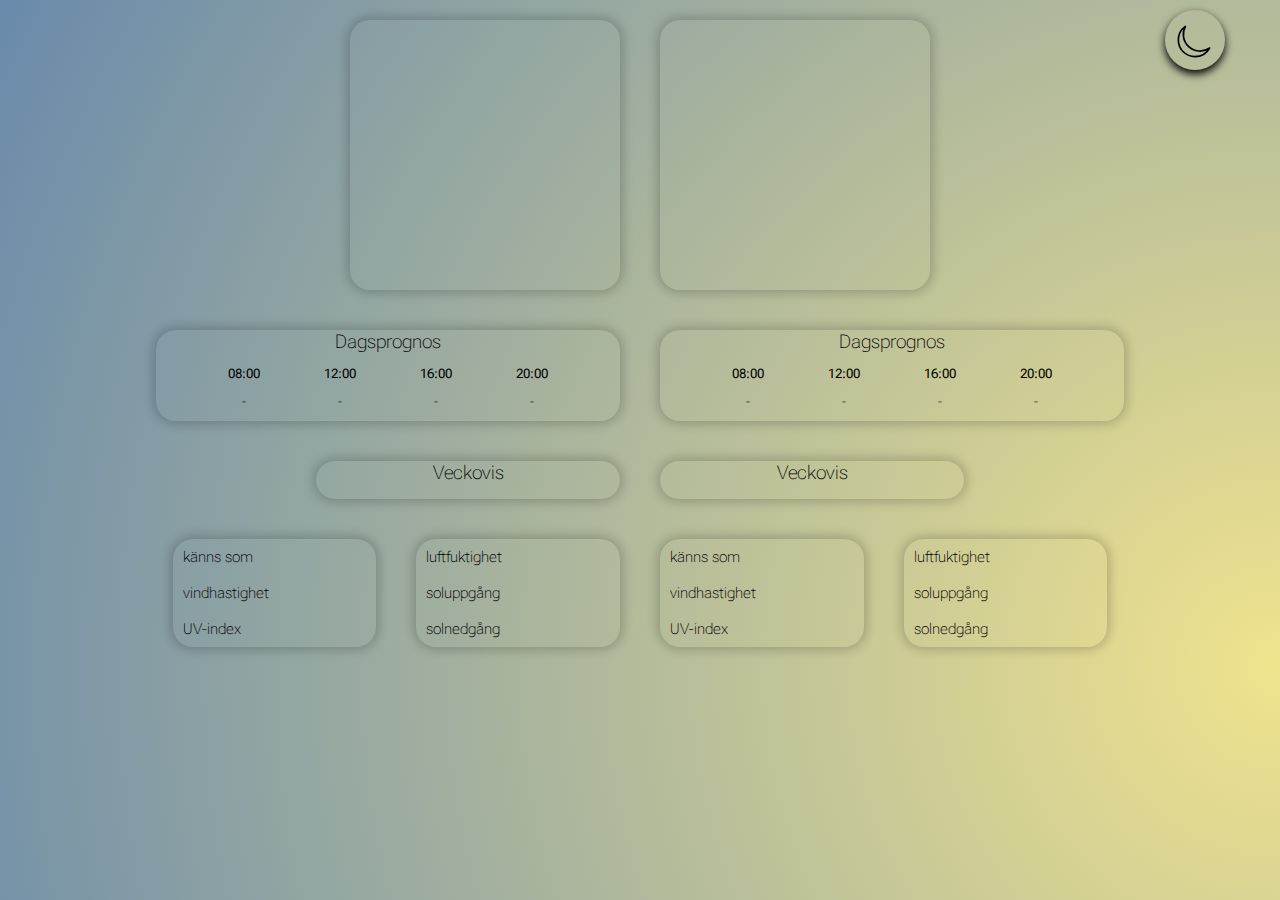
==== index.html @ d82d2165 "mergat main och löst en massa konflikter. Löst rutorna för "veckovis" och fixat lite justeringar" ====
<!DOCTYPE html>
<html lang="en">
  <head>
    <meta charset="UTF-8" />
    <meta name="viewport" content="width=device-width, initial-scale=1.0" />
    <title>Document</title>
    <link rel="preconnect" href="https://fonts.googleapis.com" />
    <link rel="preconnect" href="https://fonts.gstatic.com" crossorigin />
    <link
      href="https://fonts.googleapis.com/css2?family=Roboto+Flex:opsz,wght@8..144,100..1000&family=Roboto:ital,wght@0,100;0,300;0,400;0,500;0,700;0,900;1,100;1,300;1,400;1,500;1,700;1,900&display=swap"
      rel="stylesheet"
    />
    <link rel="stylesheet" href="style.css" />
  </head>
  <script src="api-features.js"></script>
  <body>
      <!-- <header>
        <h1 class="header-text">Väderappen</h1>
      </header> -->
         
      <div class="page-container">
        <div class="top-wrapper">
          <div class="top-container">
            <section class="weather-top-left">
              <select
                id="city1"
                class="city-dropdown"
                onchange="handleCityChange(1)"
              >
                <option value="Haparanda" selected>Haparanda</option>
                <option value="Miami">Miami</option>
                <option value="Norrköping">Norrköping</option>
                <option value="Yakutsk">Yakutsk</option>
              </select>
              <h1 id="temp-now1" class="temperature-1"></h1>
              <h2 id="description1" class="weather-description-1"></h2>
            </section>

            <section class="weather-top-left">
              <select
                id="city2"
                class="city-dropdown"
                onchange="handleCityChange(2)"
              >
                <option value="Norrköping" selected>Norrköping</option>
                <option value="Miami">Miami</option>
                <option value="Haparanda">Haparanda</option>
                <option value="Yakutsk">Yakutsk</option>
              </select>
              <h1 id="temp-now2" class="temperature-2"></h1>
              <h2 id="description2" class="weather-description-2"></h2>
            </section>
          </div>
          <button id="theme-switch" class="button-style">
            <img
              src="imgs/sun-icon.svg"
              alt="sun-icon"
              id="sunIcon"
              class="icon"
            />
            <img
              src="imgs/moon-icon.svg"
              alt="moon-icon"
              id="moonIcon"
              class="icon"
            />
          </button>
        </div>

        <div class="center-top-container">
          <section id="city1-temperatures" class="daily-Forecast1">
            <h2 class="weather-1">Dagsprognos</h2>
            <div class="api-container-1">
                
            <div class="weather-column">
            <strong><p>08:00</p></strong>
            <p id="temp1-08">-</p></div>

            <div class="weather-column"> 
              <strong><p>12:00</p></strong> 
            <p id="temp1-12">-</p></div>

            <div class="weather-column">
              <strong><p>16:00</p></strong>
            <p id="temp1-16">-</p></div>

            <div class="weather-column">
              <strong><p>20:00</p></strong>
            <p id="temp1-20">-</p></div>
            </div>
          </section>

          <section id="city2-temperatures" class="daily-Forecast2">
            <h2 class="weather-2">Dagsprognos</h2>
            <div class="api-container-2">
                <div class="weather-column">
                    <strong><p>08:00</p></strong>
                    <p id="temp2-08">-</p></div>
        
                    <div class="weather-column">
                     <strong><p>12:00</p></strong>
                    <p id="temp2-12">-</p></div>
        
                    <div class="weather-column">
                     <strong> <p>16:00</p></strong>
                    <p id="temp2-16">-</p></div>
        
                    <div class="weather-column">
                      <strong><p>20:00</p></strong>
                    <p id="temp2-20">-</p></div>
                    </div>
            </div>
          </section>
        </div>

        <div class="center-bottom-container">
          <section class="week-1-content">
            <h2 class="week-temp-1">Veckovis</h2>
          
            
            <div class="city1-day1-temp">
            <strong><p  id="day1-day-city1"></p></strong>
            <p id="day1-max-city1"></p>
            <p id="day1-min-city1"></p>
          </div>

          <div class="city1-day2-temp">
            <strong><p id="day2-day-city1"></p></strong>
            <p id="day2-max-city1"></p>
            <p id="day2-min-city1"></p>
          </div>

          <div class="city1-day3-temp">
            <strong><p id="day3-day-city1"></p></strong>
            <p id="day3-max-city1"></p>
            <p id="day3-min-city1"></p>
          </div>

          <div class="city1-day4-temp">
           <strong> <p id="day4-day-city1"></p></strong>
            <p id="day4-max-city1"></p>
            <p id="day4-min-city1"></p>
          </div>

          <div class="city1-day5-temp">
            <strong><p id="day5-day-city1"></p></strong>
            <p id="day5-max-city1"></p>
            <p id="day5-min-city1"></p>
          </div>

          <div class="city1-day6-temp">
            <strong><p id="day6-day-city1"></p></strong>
            <p id="day6-max-city1"></p>
            <p id="day6-min-city1"></p>
          </div>

          <div class="city1-day7-temp">
            <strong><p id="day7-day-city1"></p></strong>
            <p id="day7-max-city1"></p>
            <p id="day7-min-city1"></p>
          </div>
        
          </section>

          <section class="week-2-content">
            <h2 class="week-temp-2">Veckovis</h2>
           
            <div class="city2-day1-temp">
           <strong><p id="day1-day-city2"></p></strong>
            <p id="day1-max-city2"></p>
            <p id="day1-min-city2"></p>
            </div>
          
          <div class="city2-day2-temp">
           <strong><p id="day2-day-city2"></p></strong>
            <p id="day2-max-city2"></p>
            <p id="day2-min-city2"></p>
          </div>

          <div class="city2-day3-temp">
           <strong><p id="day3-day-city2"></p></strong>
            <p id="day3-max-city2"></p>
            <p id="day3-min-city2"></p>
          </div>
          
          <div class="city2-day4-temp">
           <strong><p id="day4-day-city2"></p></strong>
            <p id="day4-max-city2"></p>
            <p id="day4-min-city2"></p>
          </div>

          <div class="city2-day5-temp">
           <strong><p id="day5-day-city2"></p></strong>
            <p id="day5-max-city2"></p>
            <p id="day5-min-city2"></p>
          </div>

          <div class="city2-day6-temp">
            <strong><p id="day6-day-city2"></p></strong>
            <p id="day6-max-city2"></p>
            <p id="day6-min-city2"></p>
          </div>

          <div class="city2-day7-temp">
           <strong><p id="day7-day-city2"></p></strong>
            <p id="day7-max-city2"></p>
            <p id="day7-min-city2"></p>
          </div>
          </section>
        </div>
        <div class="bottom-container">
          <div class="bottom-container-1">
            <section class="bottom-1-left">
              <h2 id="feels-like1" class="feels-like-1">känns som</h2>
              <h2 id="wind-speed1" class="windyness-1">vindhastighet</h2>
              <h2 id="uv-index1" class="uv-1">UV-index</h2>
            </section>

            <section class="bottom-1-right">
              <h2 id="humidity1" class="humidity-1">luftfuktighet</h2>
              <h2 id="sunrise1" class="sunrise-1">soluppgång</h2>
              <h2 id="sunset1" class="sunset-1">solnedgång</h2>
            </section>
          </div>

          <div class="bottom-container-2">
            <section class="bottom-2-left">
              <h2 id="feels-like2" class="feels-like-2">känns som</h2>
              <h2 id="wind-speed2" class="windyness-2">vindhastighet</h2>
              <h2 id="uv-index2" class="uv-2">UV-index</h2>
            </section>

            <section class="bottom-2-right">
              <h2 id="humidity2" class="humidity-2">luftfuktighet</h2>
              <h2 id="sunrise2" class="sunrise-2">soluppgång</h2>
              <h2 id="sunset2" class="sunset-2">solnedgång</h2>
            </section>
          </div>
        </div>
      </div>

      <!--     <footer>
        <h3>FÖLJ OSS PÅ SOCIALA MEDIER!</h3>
    </footer>
     -->
    <script src="themeToggle.js"></script>
  </body>
</html>
---- style.css ----
body {
    margin: 0;
    padding: 0;
    font-family: 'Roboto Flex', Arial, Helvetica, sans-serif;
    font-weight: 100;  
    box-sizing: border-box;
    text-align: center;
}

.top-container, .center-top-container, .center-bottom-container, .bottom-container {
    display: flex;
    flex-direction: row;
    justify-content: center;
}

.weather-top-left, .weather-top-right {
    overflow: hidden;
    height: 30vh;
    display: flex;
    flex-direction: column;
    align-items: center;
    justify-content: space-around;
    padding: 0;
    width: 30vh;
    line-height: 0px;
    box-sizing: border-box;
    cursor: pointer;
}

.temperature-1, .temperature-2 {
    font-size: 6vw;
    font-weight: 400;
    padding-left: 10px;
    padding-bottom: 30px;
}

.city-1, .city-2 {
    font-size: 3.5vw;
    padding-top: 30px;
}


.top-wrapper {
    display: flex;
    flex-direction: column;
    justify-content: center;
    align-items: center;
}

.button-style
{
    background: none;
    border: none;
    cursor: pointer;
    padding: 5px;
    position: absolute;
    right: 50px;
    top: 5px;
    
}

.button-style > img{
    width: 60px;
    height: 60px;   
}
    
.api-container-1, .api-container-2{
    display: flex;
    flex-direction: row;
    justify-content: space-around;
    
}

.center-top-container > section
{
    height: auto;
    width: 30vw;
    justify-content: space-around;
    font-size: 1vw;
    flex-direction: column;
}

.center-bottom-container > section {
    
    
  font-size: 1vw;
  flex-direction: row;
  
}
.center-bottom-container
{
  /* max-width: fit-content; */
  display: flex;
  flex-direction: row;
  justify-content: center;
 
  
}


.week-temp-1 
{
 align-self: self-start;
 
}
.city1-day1-temp,
.city1-day2-temp,
.city1-day3-temp,
.city1-day4-temp,
.city1-day5-temp,
.city1-day6-temp,
.city1-day7-temp
{
    
    flex-direction: column;
    margin-top: 25px;
    margin-right: 12px;
    padding: 0;
    padding-right: 20px;
}




.city2-day1-temp,
.city2-day2-temp,
.city2-day3-temp,
.city2-day4-temp,
.city2-day5-temp,
.city2-day6-temp,
.city2-day7-temp
{
    
    flex-direction: column;
    margin-top: 25px;
    margin-right: 12px;
    padding: 0;
    padding-right: 20px;
}





 
.bottom-container-1,
.bottom-container-2 {
    display: flex;
    flex-direction: row;
}

.bottom-container-1 > section,
.bottom-container-2 > section {
    text-align: start;
    font-size: 0.8vw;
    width: 12vw;
    height: 12vh;
    justify-content: space-around;
    padding-left: 10px;

}

body.light-theme {
    background: radial-gradient(circle, #f0e38e, #698aab);
    background-size: 200% 200%;
    animation: moveGradient 10s infinite alternate;
    animation-iteration-count: infinite;
    transition: 2s;
    color: black;
}


body.dark-theme {
    background: radial-gradient(circle, #434647, #04001f);
    background-size: 200% 200%;
    animation: moveGradient 25s infinite alternate;
    animation-iteration-count: infinite;
    transition: 2s;
    color: rgba(255, 255, 255, 0.9);
}

    

/* 
body.dark-theme {
    background: radial-gradient(circle, #0c1114, #031629);
    background-size: 200% 200%;
    animation: moveGradient 10s infinite alternate;
    animation-iteration-count: infinite;
    transition: 2s;
}
 */
@keyframes moveGradient {
    0% {
        background-position: 0% 50%;
    }
    50% {
        background-position: 100% 50%;
    }
    100% {
        background-position: 0% 50%;
    }
}



header {
    position: relative;
    text-align: center;
    background-color: rgba(255, 255, 255, 0.2);
    overflow: hidden;
    height: 7vh;
    display: flex;
    justify-content: center;
    align-items: center;
    padding: 10px;
    }

.header-text {
    font-size: 7vh;
    font-weight: 400;
    color: #000;
    line-height: 100%;
    mix-blend-mode: overlay;
    z-index: 2;
}


 /* testar lite ny header
 header {
    background-color: white;
    text-align: center;
    overflow: hidden;
    height: 9vh;
    display: flex;
    justify-content: center;
    align-items: center;
}

.header-text {
    font-size: 7vh;
    font-weight: 400;
    
}
*/


section {
    border: none;
    display: flex;
    justify-content: center;
    border-radius: 20px;
    margin: 20px;
    padding: 0 40px; 
    flex-direction: column;
    -webkit-box-shadow:0px 0px 11px 3px rgba(0, 0, 0, 0.2);
    -moz-box-shadow: 0px 0px 11px 3px rgba(0, 0, 0, 0.2);
    box-shadow: 0px 0px 11px 3px rgba(0, 0, 0, 0.2);
    width: 100%;
}
/* 
footer {
    margin-top: auto;
    text-align: center;
    padding: 10px;
    background-color: rgba(255, 255, 255, 0.2);
    height: 3vh;
    justify-content: center;
    align-items: center;
} */
h1, h2 {
    font-weight: 100;
    margin: 0px;
}



.icon
{
    width: 75px;
    height:75px;
    border-radius: 300px;
    transition: 0.3s;
}

.icon:hover
{
    transform: scale(1.15); 
}

#sunIcon
{
    box-shadow: 0 4px 8px rgba(255, 255, 255, 0.6);
}

#moonIcon
{
    box-shadow: 0 4px 8px;

}

 .city-1, .city-2 
 {
    font-size: 4vw;
    font-weight: bold;
    color: #333;
}


.weather-top-left {
    align-items: flex-start;
    text-align: left;
}

.weather-top-right {
    align-items: flex-end; 
    text-align: right;
}

.light-theme .city-dropdown
{
    font-size: 1.6rem; 
    width: 100%;
    border: none;
    background: transparent;
    color: #333;
    cursor: pointer;
    outline: none;
    appearance: none;
    -moz-appearance: none;
    -webkit-appearance: none;
    text-align-last: center;
    padding: 10px 0;

}

.dark-theme .city-dropdown
{
    font-size: 1.6rem; 
    width: 100%;
    border: none;
    background: transparent;
    color: #ffffff;
    cursor: pointer;
    outline: none;
    appearance: none;
    -moz-appearance: none;
    -webkit-appearance: none;
    text-align-last: center;
    padding: 10px 0;

}

.daily-Forecast1{
flex-direction: row;
}
.daily-Forecast2{
    flex-direction: row;
}
.week-temp-1
{
  position: absolute;
  

}
.week-temp-2
{
  position: absolute;
  
}


.week-1-content
{
    max-width: fit-content;
}
.week-2-content
{
 max-width: fit-content;
}
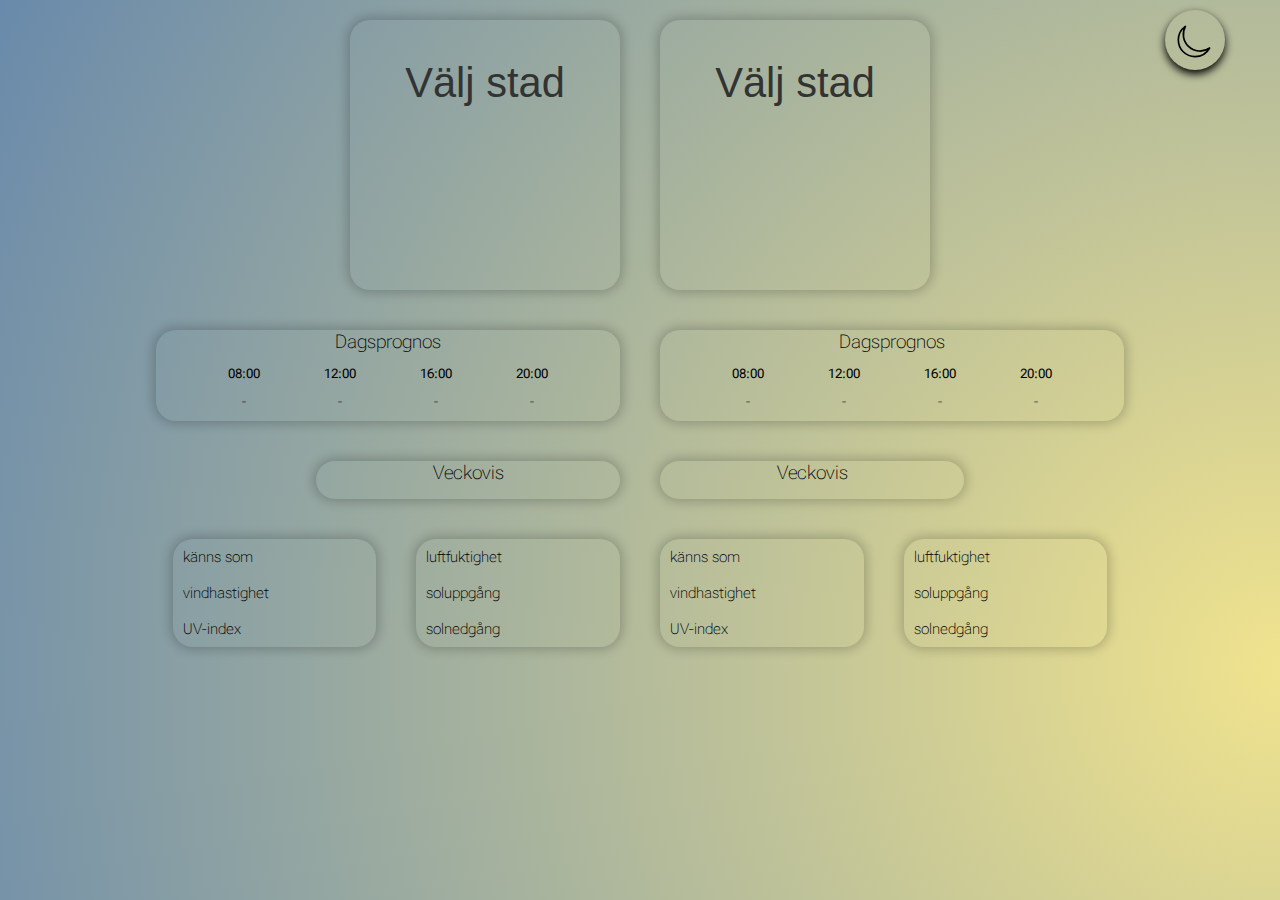
==== commit f90866d7: "justerat local-storage för dropdown-meny" ====
--- a/index.html
+++ b/index.html
@@ -26,8 +26,8 @@
                 id="city1"
                 class="city-dropdown"
                 onchange="handleCityChange(1)"
-              >
-                <option value="Haparanda" selected>Haparanda</option>
+              > 
+                <option value="Haparanda" >Haparanda</option>
                 <option value="Miami">Miami</option>
                 <option value="Norrköping">Norrköping</option>
                 <option value="Yakutsk">Yakutsk</option>
@@ -42,7 +42,7 @@
                 class="city-dropdown"
                 onchange="handleCityChange(2)"
               >
-                <option value="Norrköping" selected>Norrköping</option>
+                <option value="Norrköping" >Norrköping</option>
                 <option value="Miami">Miami</option>
                 <option value="Haparanda">Haparanda</option>
                 <option value="Yakutsk">Yakutsk</option>
--- a/style.css
+++ b/style.css
@@ -26,14 +26,16 @@
     box-sizing: border-box;
     cursor: pointer;
 }
-
 .temperature-1, .temperature-2 {
     font-size: 6vw;
     font-weight: 400;
     padding-left: 10px;
     padding-bottom: 30px;
-}
-
+    align-self: center;
+}
+.weather-description-1, .weather-description-2 {
+    align-self: center;
+}
 .city-1, .city-2 {
     font-size: 3.5vw;
     padding-top: 30px;
@@ -287,7 +289,6 @@
 {
     transform: scale(1.15); 
 }
-
 #sunIcon
 {
     box-shadow: 0 4px 8px rgba(255, 255, 255, 0.6);
@@ -319,7 +320,7 @@
 
 .light-theme .city-dropdown
 {
-    font-size: 1.6rem; 
+    font-size: 2.6rem; 
     width: 100%;
     border: none;
     background: transparent;
@@ -336,7 +337,7 @@
 
 .dark-theme .city-dropdown
 {
-    font-size: 1.6rem; 
+    font-size: 2.6rem; 
     width: 100%;
     border: none;
     background: transparent;
@@ -350,7 +351,9 @@
     padding: 10px 0;
 
 }
-
+.dark-theme .city-dropdown option {
+    color: #434647;
+}
 .daily-Forecast1{
 flex-direction: row;
 }
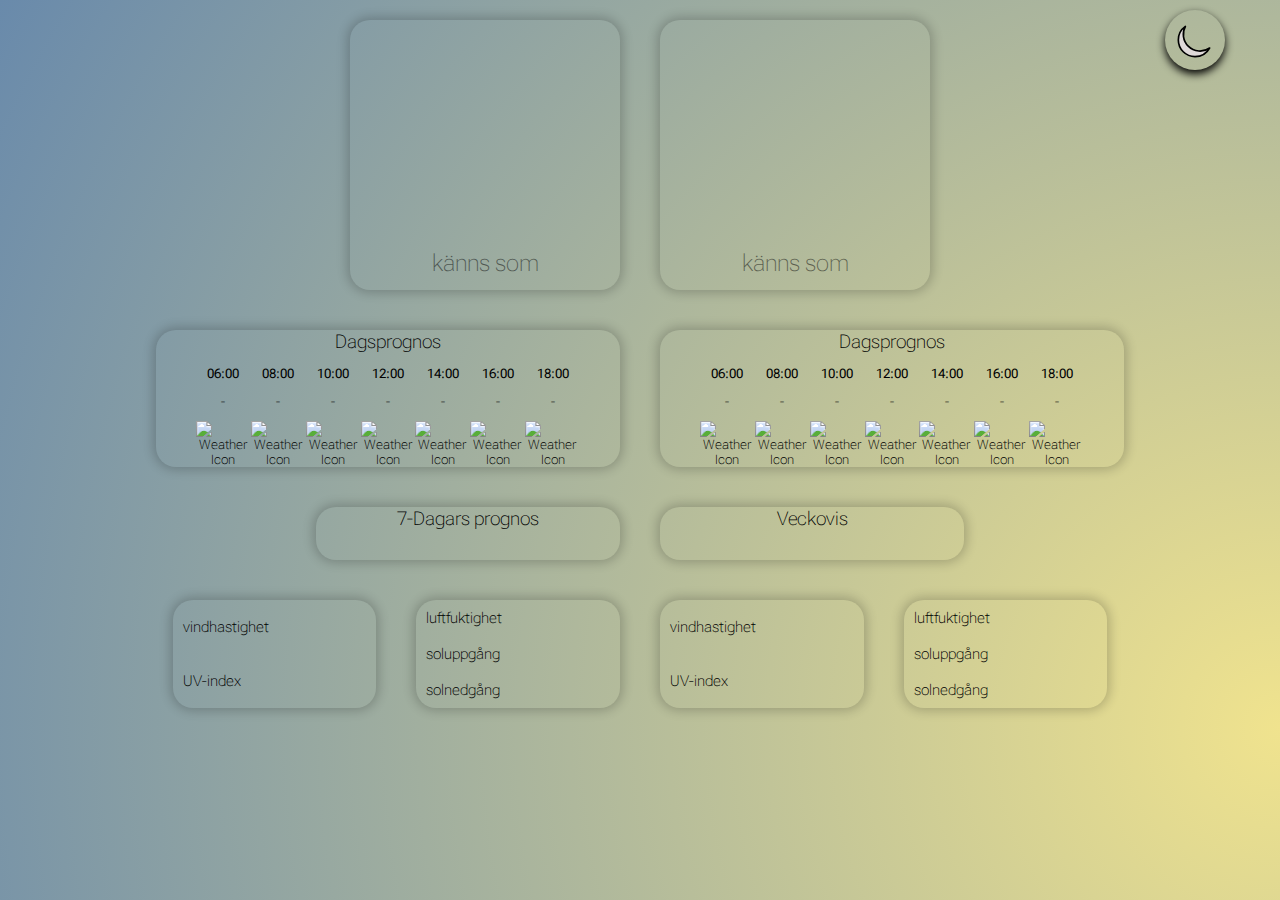
==== commit e1f12ca0: "lagt till ikoner från api, justerat html och css för att passa till ikonerna :)" ====
--- a/index.html
+++ b/index.html
@@ -26,14 +26,20 @@
                 id="city1"
                 class="city-dropdown"
                 onchange="handleCityChange(1)"
-              > 
-                <option value="Haparanda" >Haparanda</option>
+              >
+                <option value="Haparanda" selected>Haparanda</option>
                 <option value="Miami">Miami</option>
                 <option value="Norrköping">Norrköping</option>
                 <option value="Yakutsk">Yakutsk</option>
               </select>
+              
               <h1 id="temp-now1" class="temperature-1"></h1>
+              <h2 id="feels-like1" class="feels-like-1">känns som</h2>
+              <div class="description-container1">
               <h2 id="description1" class="weather-description-1"></h2>
+              <img src="" id="city1-current-icon" class="current-icon1">
+            </div>
+            
             </section>
 
             <section class="weather-top-left">
@@ -42,13 +48,18 @@
                 class="city-dropdown"
                 onchange="handleCityChange(2)"
               >
-                <option value="Norrköping" >Norrköping</option>
+                <option value="Norrköping" selected>Norrköping</option>
                 <option value="Miami">Miami</option>
                 <option value="Haparanda">Haparanda</option>
                 <option value="Yakutsk">Yakutsk</option>
               </select>
               <h1 id="temp-now2" class="temperature-2"></h1>
+              <h2 id="feels-like2" class="feels-like-2">känns som</h2>
+              <div class="description-container1">
               <h2 id="description2" class="weather-description-2"></h2>
+              <img src="" id="city2-current-icon" class="current-icon2">
+            </div>
+
             </section>
           </div>
           <button id="theme-switch" class="button-style">
@@ -71,93 +82,139 @@
           <section id="city1-temperatures" class="daily-Forecast1">
             <h2 class="weather-1">Dagsprognos</h2>
             <div class="api-container-1">
-                
+
+            <div class="weather-column">
+            <strong><p>06:00</p></strong>
+            <p id="temp1-06">-</p>
+            <img id="temp1-06-icon" src="" alt="Weather Icon"></div>    
+
             <div class="weather-column">
             <strong><p>08:00</p></strong>
-            <p id="temp1-08">-</p></div>
+            <p id="temp1-08">-</p>
+            <img id="temp1-08-icon" src="" alt="Weather Icon"></div>
+
+            <div class="weather-column">
+            <strong><p>10:00</p></strong>
+            <p id="temp1-10">-</p>
+            <img id="temp1-10-icon" src="" alt="Weather Icon"></div>
 
             <div class="weather-column"> 
               <strong><p>12:00</p></strong> 
-            <p id="temp1-12">-</p></div>
+            <p id="temp1-12">-</p>
+            <img id="temp1-12-icon" src="" alt="Weather Icon"></div>
+
+            <div class="weather-column">
+            <strong><p>14:00</p></strong>
+            <p id="temp1-14">-</p>
+            <img id="temp1-14-icon" src="" alt="Weather Icon"></div>
 
             <div class="weather-column">
               <strong><p>16:00</p></strong>
-            <p id="temp1-16">-</p></div>
-
-            <div class="weather-column">
-              <strong><p>20:00</p></strong>
-            <p id="temp1-20">-</p></div>
+            <p id="temp1-16">-</p>
+            <img id="temp1-16-icon" src="" alt="Weather Icon"></div>
+
+            <div class="weather-column">
+            <strong><p>18:00</p></strong>
+            <p id="temp1-18">-</p>
+            <img id="temp1-18-icon" src="" alt="Weather Icon"></div>
+
             </div>
           </section>
 
           <section id="city2-temperatures" class="daily-Forecast2">
             <h2 class="weather-2">Dagsprognos</h2>
             <div class="api-container-2">
-                <div class="weather-column">
-                    <strong><p>08:00</p></strong>
-                    <p id="temp2-08">-</p></div>
-        
-                    <div class="weather-column">
-                     <strong><p>12:00</p></strong>
-                    <p id="temp2-12">-</p></div>
-        
-                    <div class="weather-column">
-                     <strong> <p>16:00</p></strong>
-                    <p id="temp2-16">-</p></div>
-        
-                    <div class="weather-column">
-                      <strong><p>20:00</p></strong>
-                    <p id="temp2-20">-</p></div>
+
+              <div class="weather-column">
+                <strong><p>06:00</p></strong>
+                <p id="temp2-06">-</p>
+                <img id="temp2-06-icon" src="" alt="Weather Icon"></div>    
+    
+                <div class="weather-column">
+                <strong><p>08:00</p></strong>
+                <p id="temp2-08">-</p>
+                <img id="temp2-08-icon" src="" alt="Weather Icon"></div>
+    
+                <div class="weather-column">
+                <strong><p>10:00</p></strong>
+                <p id="temp2-10">-</p>
+                <img id="temp2-10-icon" src="" alt="Weather Icon"></div>
+    
+                <div class="weather-column"> 
+                  <strong><p>12:00</p></strong> 
+                <p id="temp2-12">-</p>
+                <img id="temp2-12-icon" src="" alt="Weather Icon"></div>
+    
+                <div class="weather-column">
+                <strong><p>14:00</p></strong>
+                <p id="temp2-14">-</p>
+                <img id="temp2-14-icon" src="" alt="Weather Icon"></div>
+    
+                <div class="weather-column">
+                  <strong><p>16:00</p></strong>
+                <p id="temp2-16">-</p>
+                <img id="temp2-16-icon" src="" alt="Weather Icon"></div>
+    
+                <div class="weather-column">
+                <strong><p>18:00</p></strong>
+                <p id="temp2-18">-</p>
+                <img id="temp2-18-icon" src="" alt="Weather Icon"></div>
                     </div>
             </div>
           </section>
         </div>
-
         <div class="center-bottom-container">
           <section class="week-1-content">
-            <h2 class="week-temp-1">Veckovis</h2>
+            <h2 class="week-temp-1">7-Dagars prognos</h2>
           
             
             <div class="city1-day1-temp">
             <strong><p  id="day1-day-city1"></p></strong>
             <p id="day1-max-city1"></p>
             <p id="day1-min-city1"></p>
+            <img src="" alt="" id="day1-icon-city1">
           </div>
 
           <div class="city1-day2-temp">
             <strong><p id="day2-day-city1"></p></strong>
             <p id="day2-max-city1"></p>
             <p id="day2-min-city1"></p>
+            <img src="" alt="" id="day2-icon-city1">
           </div>
 
           <div class="city1-day3-temp">
             <strong><p id="day3-day-city1"></p></strong>
             <p id="day3-max-city1"></p>
             <p id="day3-min-city1"></p>
+            <img src="" alt="" id="day3-icon-city1">
           </div>
 
           <div class="city1-day4-temp">
            <strong> <p id="day4-day-city1"></p></strong>
             <p id="day4-max-city1"></p>
             <p id="day4-min-city1"></p>
+            <img src="" alt="" id="day4-icon-city1">
           </div>
 
           <div class="city1-day5-temp">
             <strong><p id="day5-day-city1"></p></strong>
             <p id="day5-max-city1"></p>
             <p id="day5-min-city1"></p>
+            <img src="" alt="" id="day5-icon-city1">
           </div>
 
           <div class="city1-day6-temp">
             <strong><p id="day6-day-city1"></p></strong>
             <p id="day6-max-city1"></p>
             <p id="day6-min-city1"></p>
+            <img src="" alt="" id="day6-icon-city1">
           </div>
 
           <div class="city1-day7-temp">
             <strong><p id="day7-day-city1"></p></strong>
             <p id="day7-max-city1"></p>
             <p id="day7-min-city1"></p>
+            <img src="" alt="" id="day7-icon-city1">
           </div>
         
           </section>
@@ -169,49 +226,56 @@
            <strong><p id="day1-day-city2"></p></strong>
             <p id="day1-max-city2"></p>
             <p id="day1-min-city2"></p>
+            <img src="" alt="" id="day1-icon-city2">
             </div>
           
           <div class="city2-day2-temp">
            <strong><p id="day2-day-city2"></p></strong>
             <p id="day2-max-city2"></p>
             <p id="day2-min-city2"></p>
+            <img src="" alt="" id="day2-icon-city2">
           </div>
 
           <div class="city2-day3-temp">
            <strong><p id="day3-day-city2"></p></strong>
             <p id="day3-max-city2"></p>
             <p id="day3-min-city2"></p>
+            <img src="" alt="" id="day3-icon-city2">
           </div>
           
           <div class="city2-day4-temp">
            <strong><p id="day4-day-city2"></p></strong>
             <p id="day4-max-city2"></p>
             <p id="day4-min-city2"></p>
+            <img src="" alt="" id="day4-icon-city2">
           </div>
 
           <div class="city2-day5-temp">
            <strong><p id="day5-day-city2"></p></strong>
             <p id="day5-max-city2"></p>
             <p id="day5-min-city2"></p>
+            <img src="" alt="" id="day5-icon-city2">
           </div>
 
           <div class="city2-day6-temp">
             <strong><p id="day6-day-city2"></p></strong>
             <p id="day6-max-city2"></p>
             <p id="day6-min-city2"></p>
+            <img src="" alt="" id="day6-icon-city2">
           </div>
 
           <div class="city2-day7-temp">
            <strong><p id="day7-day-city2"></p></strong>
             <p id="day7-max-city2"></p>
             <p id="day7-min-city2"></p>
+            <img src="" alt="" id="day7-icon-city2">
           </div>
           </section>
         </div>
         <div class="bottom-container">
           <div class="bottom-container-1">
             <section class="bottom-1-left">
-              <h2 id="feels-like1" class="feels-like-1">känns som</h2>
+              
               <h2 id="wind-speed1" class="windyness-1">vindhastighet</h2>
               <h2 id="uv-index1" class="uv-1">UV-index</h2>
             </section>
@@ -225,7 +289,6 @@
 
           <div class="bottom-container-2">
             <section class="bottom-2-left">
-              <h2 id="feels-like2" class="feels-like-2">känns som</h2>
               <h2 id="wind-speed2" class="windyness-2">vindhastighet</h2>
               <h2 id="uv-index2" class="uv-2">UV-index</h2>
             </section>
--- a/style.css
+++ b/style.css
@@ -17,14 +17,12 @@
     overflow: hidden;
     height: 30vh;
     display: flex;
-    flex-direction: column;
     align-items: center;
     justify-content: space-around;
     padding: 0;
     width: 30vh;
     line-height: 0px;
     box-sizing: border-box;
-    cursor: pointer;
 }
 .temperature-1, .temperature-2 {
     font-size: 6vw;
@@ -32,9 +30,12 @@
     padding-left: 10px;
     padding-bottom: 30px;
     align-self: center;
+    margin-top: 30px;
 }
 .weather-description-1, .weather-description-2 {
     align-self: center;
+    font-size: clamp(5px, 1vw, 1vw);
+    font-weight: 300;
 }
 .city-1, .city-2 {
     font-size: 3.5vw;
@@ -317,39 +318,26 @@
     align-items: flex-end; 
     text-align: right;
 }
-
-.light-theme .city-dropdown
-{
+.city-dropdown{
+    width: 100%;
     font-size: 2.6rem; 
-    width: 100%;
+    padding: 10px 0;
+    text-align: center;
+    appearance: none;
     border: none;
     background: transparent;
+    outline: none;
+    cursor: pointer;
+    margin-bottom: 30px;
+}
+.light-theme .city-dropdown
+{
     color: #333;
-    cursor: pointer;
-    outline: none;
-    appearance: none;
-    -moz-appearance: none;
-    -webkit-appearance: none;
-    text-align-last: center;
-    padding: 10px 0;
-
 }
 
 .dark-theme .city-dropdown
 {
-    font-size: 2.6rem; 
-    width: 100%;
-    border: none;
-    background: transparent;
     color: #ffffff;
-    cursor: pointer;
-    outline: none;
-    appearance: none;
-    -moz-appearance: none;
-    -webkit-appearance: none;
-    text-align-last: center;
-    padding: 10px 0;
-
 }
 .dark-theme .city-dropdown option {
     color: #434647;
@@ -381,3 +369,15 @@
 {
  max-width: fit-content;
 }
+
+.description-container1, .weather-description-2{
+   
+    display: flex;
+    align-self: center;
+    max-width: fit-content;
+}
+.feels-like-1, .feels-like-2{
+    opacity: 0.5;
+    margin-top: 40px;
+    align-self: center;
+}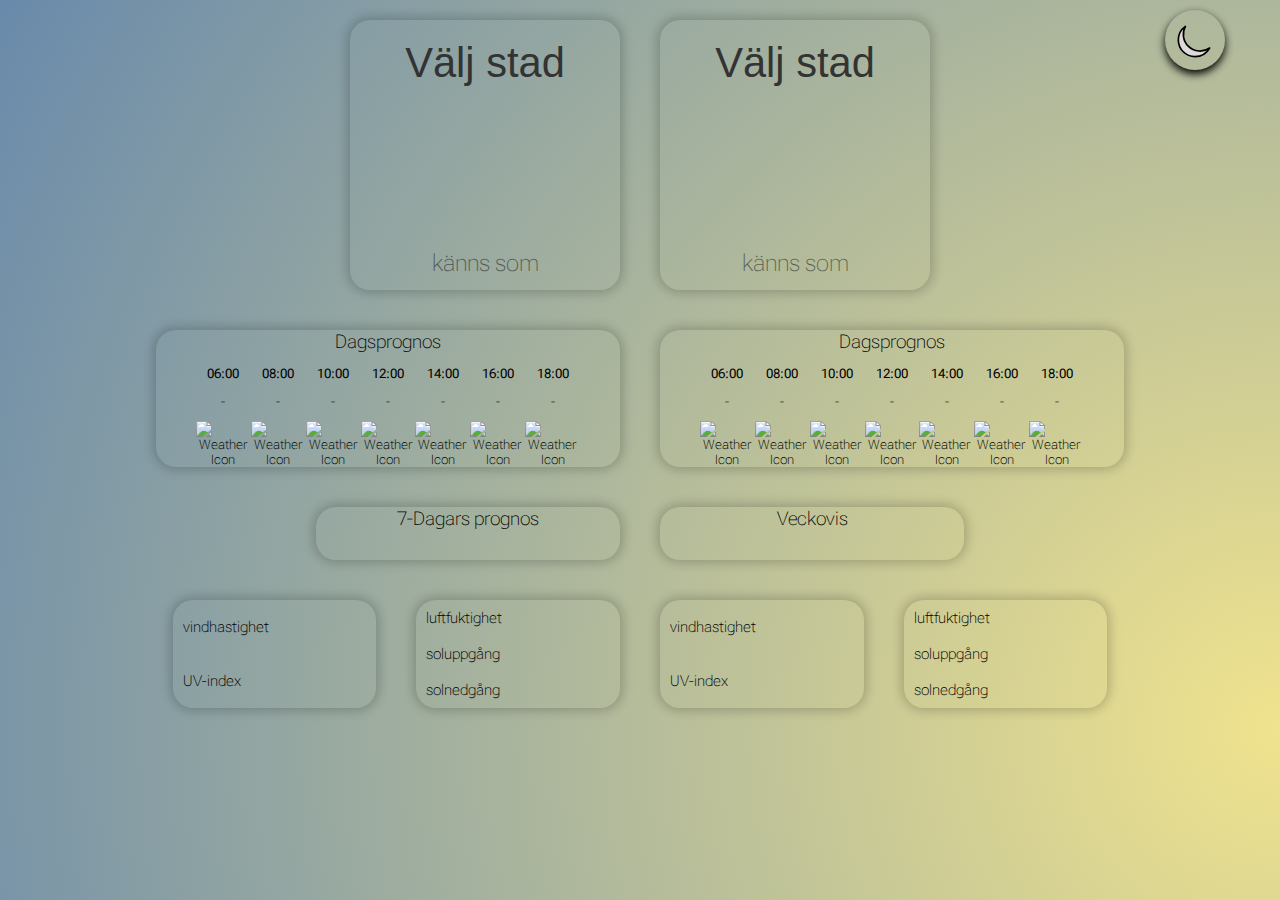
==== commit 07f3a10b: "Merge pull request #8 from theodorarbus/Pelles-smallfix" ====
--- a/index.html
+++ b/index.html
@@ -26,8 +26,8 @@
                 id="city1"
                 class="city-dropdown"
                 onchange="handleCityChange(1)"
-              >
-                <option value="Haparanda" selected>Haparanda</option>
+              > 
+                <option value="Haparanda" >Haparanda</option>
                 <option value="Miami">Miami</option>
                 <option value="Norrköping">Norrköping</option>
                 <option value="Yakutsk">Yakutsk</option>
@@ -48,7 +48,7 @@
                 class="city-dropdown"
                 onchange="handleCityChange(2)"
               >
-                <option value="Norrköping" selected>Norrköping</option>
+                <option value="Norrköping" >Norrköping</option>
                 <option value="Miami">Miami</option>
                 <option value="Haparanda">Haparanda</option>
                 <option value="Yakutsk">Yakutsk</option>
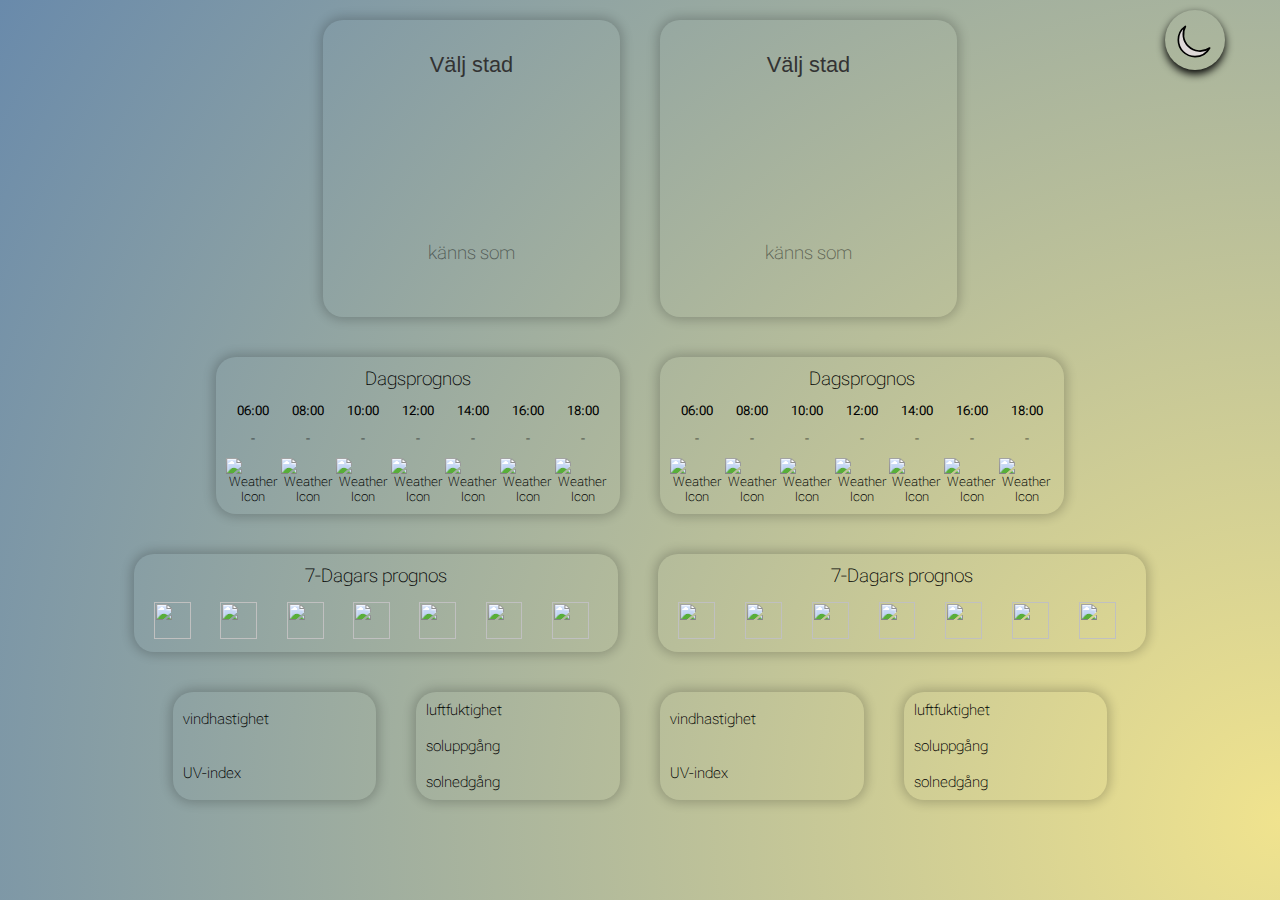
==== commit 3eb17f59: "Justerat rutorna och i rutorna med deras padding, storlek och content" ====
--- a/index.html
+++ b/index.html
@@ -86,37 +86,37 @@
             <div class="weather-column">
             <strong><p>06:00</p></strong>
             <p id="temp1-06">-</p>
-            <img id="temp1-06-icon" src="" alt="Weather Icon"></div>    
+            <img class="weather-icon-style" id="temp1-06-icon" src="" alt="Weather Icon"></div>    
 
             <div class="weather-column">
             <strong><p>08:00</p></strong>
             <p id="temp1-08">-</p>
-            <img id="temp1-08-icon" src="" alt="Weather Icon"></div>
+            <img class="weather-icon-style" id="temp1-08-icon" src="" alt="Weather Icon"></div>
 
             <div class="weather-column">
             <strong><p>10:00</p></strong>
             <p id="temp1-10">-</p>
-            <img id="temp1-10-icon" src="" alt="Weather Icon"></div>
+            <img class="weather-icon-style" id="temp1-10-icon" src="" alt="Weather Icon"></div>
 
             <div class="weather-column"> 
               <strong><p>12:00</p></strong> 
             <p id="temp1-12">-</p>
-            <img id="temp1-12-icon" src="" alt="Weather Icon"></div>
+            <img class="weather-icon-style" id="temp1-12-icon" src="" alt="Weather Icon"></div>
 
             <div class="weather-column">
             <strong><p>14:00</p></strong>
             <p id="temp1-14">-</p>
-            <img id="temp1-14-icon" src="" alt="Weather Icon"></div>
+            <img class="weather-icon-style" id="temp1-14-icon" src="" alt="Weather Icon"></div>
 
             <div class="weather-column">
               <strong><p>16:00</p></strong>
             <p id="temp1-16">-</p>
-            <img id="temp1-16-icon" src="" alt="Weather Icon"></div>
+            <img class="weather-icon-style" id="temp1-16-icon" src="" alt="Weather Icon"></div>
 
             <div class="weather-column">
             <strong><p>18:00</p></strong>
             <p id="temp1-18">-</p>
-            <img id="temp1-18-icon" src="" alt="Weather Icon"></div>
+            <img class="weather-icon-style" id="temp1-18-icon" src="" alt="Weather Icon"></div>
 
             </div>
           </section>
@@ -128,37 +128,37 @@
               <div class="weather-column">
                 <strong><p>06:00</p></strong>
                 <p id="temp2-06">-</p>
-                <img id="temp2-06-icon" src="" alt="Weather Icon"></div>    
+                <img class="weather-icon-style" id="temp2-06-icon" src="" alt="Weather Icon"></div>    
     
                 <div class="weather-column">
                 <strong><p>08:00</p></strong>
                 <p id="temp2-08">-</p>
-                <img id="temp2-08-icon" src="" alt="Weather Icon"></div>
+                <img class="weather-icon-style" id="temp2-08-icon" src="" alt="Weather Icon"></div>
     
                 <div class="weather-column">
                 <strong><p>10:00</p></strong>
                 <p id="temp2-10">-</p>
-                <img id="temp2-10-icon" src="" alt="Weather Icon"></div>
+                <img class="weather-icon-style" id="temp2-10-icon" src="" alt="Weather Icon"></div>
     
                 <div class="weather-column"> 
                   <strong><p>12:00</p></strong> 
                 <p id="temp2-12">-</p>
-                <img id="temp2-12-icon" src="" alt="Weather Icon"></div>
+                <img class="weather-icon-style" id="temp2-12-icon" src="" alt="Weather Icon"></div>
     
                 <div class="weather-column">
                 <strong><p>14:00</p></strong>
                 <p id="temp2-14">-</p>
-                <img id="temp2-14-icon" src="" alt="Weather Icon"></div>
+                <img class="weather-icon-style" id="temp2-14-icon" src="" alt="Weather Icon"></div>
     
                 <div class="weather-column">
                   <strong><p>16:00</p></strong>
                 <p id="temp2-16">-</p>
-                <img id="temp2-16-icon" src="" alt="Weather Icon"></div>
+                <img class="weather-icon-style" id="temp2-16-icon" src="" alt="Weather Icon"></div>
     
                 <div class="weather-column">
                 <strong><p>18:00</p></strong>
                 <p id="temp2-18">-</p>
-                <img id="temp2-18-icon" src="" alt="Weather Icon"></div>
+                <img class="weather-icon-style" id="temp2-18-icon" src="" alt="Weather Icon"></div>
                     </div>
             </div>
           </section>
@@ -172,103 +172,103 @@
             <strong><p  id="day1-day-city1"></p></strong>
             <p id="day1-max-city1"></p>
             <p id="day1-min-city1"></p>
-            <img src="" alt="" id="day1-icon-city1">
+            <img class="weather-icon-style" src="" alt="" id="day1-icon-city1">
           </div>
 
           <div class="city1-day2-temp">
             <strong><p id="day2-day-city1"></p></strong>
             <p id="day2-max-city1"></p>
             <p id="day2-min-city1"></p>
-            <img src="" alt="" id="day2-icon-city1">
+            <img class="weather-icon-style" src="" alt="" id="day2-icon-city1">
           </div>
 
           <div class="city1-day3-temp">
             <strong><p id="day3-day-city1"></p></strong>
             <p id="day3-max-city1"></p>
             <p id="day3-min-city1"></p>
-            <img src="" alt="" id="day3-icon-city1">
+            <img class="weather-icon-style" src="" alt="" id="day3-icon-city1">
           </div>
 
           <div class="city1-day4-temp">
            <strong> <p id="day4-day-city1"></p></strong>
             <p id="day4-max-city1"></p>
             <p id="day4-min-city1"></p>
-            <img src="" alt="" id="day4-icon-city1">
+            <img class="weather-icon-style" src="" alt="" id="day4-icon-city1">
           </div>
 
           <div class="city1-day5-temp">
             <strong><p id="day5-day-city1"></p></strong>
             <p id="day5-max-city1"></p>
             <p id="day5-min-city1"></p>
-            <img src="" alt="" id="day5-icon-city1">
+            <img class="weather-icon-style" src="" alt="" id="day5-icon-city1">
           </div>
 
           <div class="city1-day6-temp">
             <strong><p id="day6-day-city1"></p></strong>
             <p id="day6-max-city1"></p>
             <p id="day6-min-city1"></p>
-            <img src="" alt="" id="day6-icon-city1">
+            <img class="weather-icon-style" src="" alt="" id="day6-icon-city1">
           </div>
 
           <div class="city1-day7-temp">
             <strong><p id="day7-day-city1"></p></strong>
             <p id="day7-max-city1"></p>
             <p id="day7-min-city1"></p>
-            <img src="" alt="" id="day7-icon-city1">
+            <img class="weather-icon-style" src="" alt="" id="day7-icon-city1">
           </div>
         
           </section>
 
           <section class="week-2-content">
-            <h2 class="week-temp-2">Veckovis</h2>
+            <h2 class="week-temp-2">7-Dagars prognos</h2>
            
             <div class="city2-day1-temp">
            <strong><p id="day1-day-city2"></p></strong>
             <p id="day1-max-city2"></p>
             <p id="day1-min-city2"></p>
-            <img src="" alt="" id="day1-icon-city2">
+            <img class="weather-icon-style" src="" alt="" id="day1-icon-city2">
             </div>
           
           <div class="city2-day2-temp">
            <strong><p id="day2-day-city2"></p></strong>
             <p id="day2-max-city2"></p>
             <p id="day2-min-city2"></p>
-            <img src="" alt="" id="day2-icon-city2">
+            <img class="weather-icon-style" src="" alt="" id="day2-icon-city2">
           </div>
 
           <div class="city2-day3-temp">
            <strong><p id="day3-day-city2"></p></strong>
             <p id="day3-max-city2"></p>
             <p id="day3-min-city2"></p>
-            <img src="" alt="" id="day3-icon-city2">
+            <img class="weather-icon-style" src="" alt="" id="day3-icon-city2">
           </div>
           
           <div class="city2-day4-temp">
            <strong><p id="day4-day-city2"></p></strong>
             <p id="day4-max-city2"></p>
             <p id="day4-min-city2"></p>
-            <img src="" alt="" id="day4-icon-city2">
+            <img class="weather-icon-style" src="" alt="" id="day4-icon-city2">
           </div>
 
           <div class="city2-day5-temp">
            <strong><p id="day5-day-city2"></p></strong>
             <p id="day5-max-city2"></p>
             <p id="day5-min-city2"></p>
-            <img src="" alt="" id="day5-icon-city2">
+            <img class="weather-icon-style" src="" alt="" id="day5-icon-city2">
           </div>
 
           <div class="city2-day6-temp">
             <strong><p id="day6-day-city2"></p></strong>
             <p id="day6-max-city2"></p>
             <p id="day6-min-city2"></p>
-            <img src="" alt="" id="day6-icon-city2">
+            <img class="weather-icon-style" src="" alt="" id="day6-icon-city2">
           </div>
 
           <div class="city2-day7-temp">
            <strong><p id="day7-day-city2"></p></strong>
             <p id="day7-max-city2"></p>
             <p id="day7-min-city2"></p>
-            <img src="" alt="" id="day7-icon-city2">
+            <img class="weather-icon-style" src="" alt="" id="day7-icon-city2">
           </div>
           </section>
         </div>
--- a/style.css
+++ b/style.css
@@ -30,7 +30,7 @@
     padding-left: 10px;
     padding-bottom: 30px;
     align-self: center;
-    margin-top: 30px;
+    margin-top: 0px;
 }
 .weather-description-1, .weather-description-2 {
     align-self: center;
@@ -81,6 +81,7 @@
     justify-content: space-around;
     font-size: 1vw;
     flex-direction: column;
+    padding: 10px;
 }
 
 .center-bottom-container > section {
@@ -117,9 +118,10 @@
     
     flex-direction: column;
     margin-top: 25px;
-    margin-right: 12px;
+    margin-right: 14.5px;
     padding: 0;
-    padding-right: 20px;
+    padding-right: 5px;
+    padding-left: 10px ;
 }
 
 
@@ -134,11 +136,19 @@
 .city2-day7-temp
 {
     
+    /* flex-direction: column;
+    margin-top: 25px;
+    margin-right: 6px;
+    padding: 0;
+    padding-right: 22px; */
+
     flex-direction: column;
     margin-top: 25px;
-    margin-right: 12px;
+    margin-right: 15px;
     padding: 0;
-    padding-right: 20px;
+    padding-right: 5px;
+    padding-left: 10px ;
+
 }
 
 
@@ -312,6 +322,8 @@
 .weather-top-left {
     align-items: flex-start;
     text-align: left;
+    width: 33vh;
+    height: 33vh;
 }
 
 .weather-top-right {
@@ -320,7 +332,7 @@
 }
 .city-dropdown{
     width: 100%;
-    font-size: 2.6rem; 
+    font-size: 1.7vw; 
     padding: 10px 0;
     text-align: center;
     appearance: none;
@@ -364,10 +376,12 @@
 .week-1-content
 {
     max-width: fit-content;
+    padding: 10px;
 }
 .week-2-content
 {
  max-width: fit-content;
+ padding: 10px;
 }
 
 .description-container1, .weather-description-2{
@@ -378,6 +392,13 @@
 }
 .feels-like-1, .feels-like-2{
     opacity: 0.5;
-    margin-top: 40px;
+    margin-top: 20px;
     align-self: center;
-}+    font-size: 1.5vw;
+}
+
+.weather-icon-style
+{
+    width: 2.3rem ;
+    height: 2.3rem;
+}
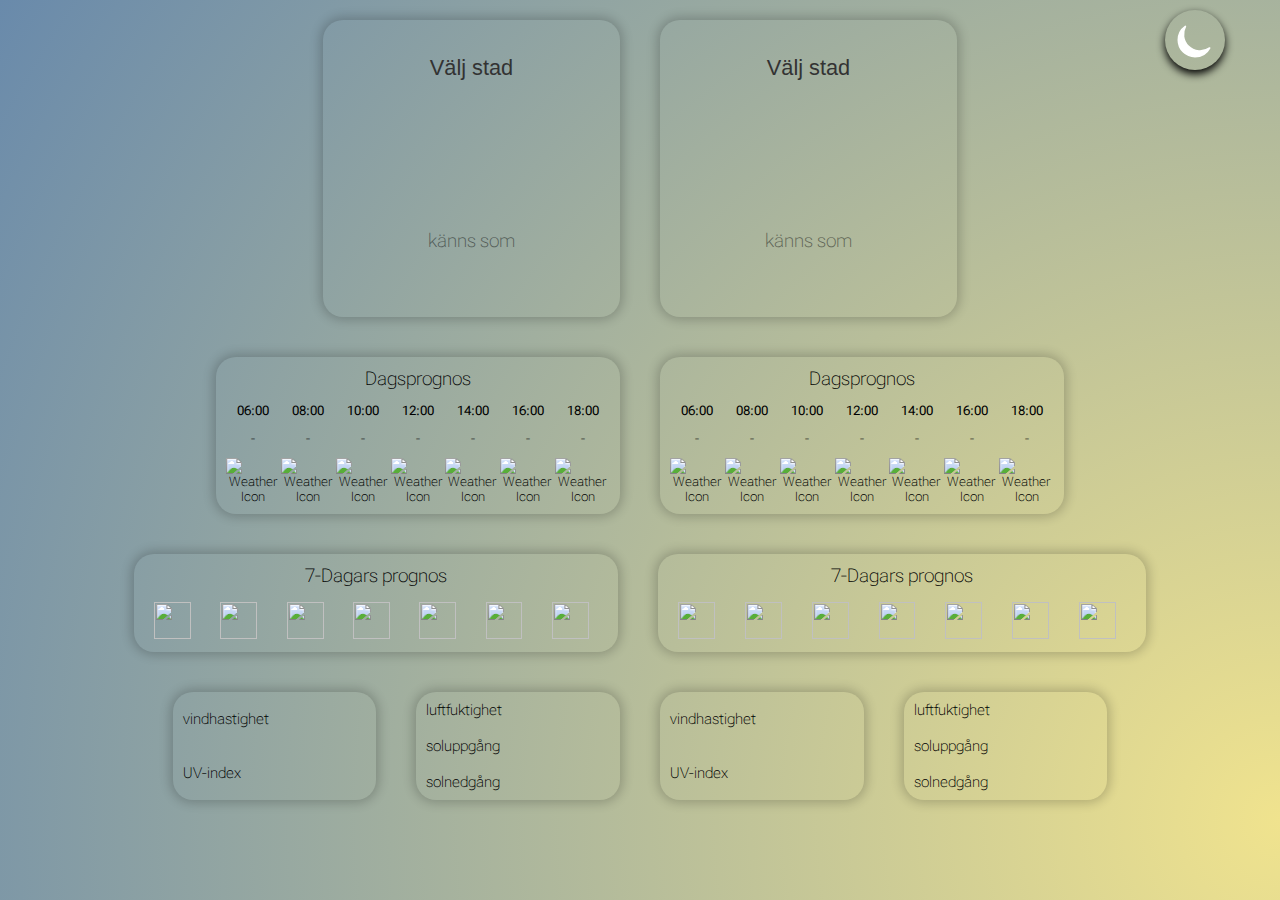
==== commit fcaa2e0f: "tagit bort utkommenterad kod ifrån html-filen" ====
--- a/index.html
+++ b/index.html
@@ -13,11 +13,7 @@
     <link rel="stylesheet" href="style.css" />
   </head>
   <script src="api-features.js"></script>
-  <body>
-      <!-- <header>
-        <h1 class="header-text">Väderappen</h1>
-      </header> -->
-         
+  <body>         
       <div class="page-container">
         <div class="top-wrapper">
           <div class="top-container">
@@ -301,11 +297,6 @@
           </div>
         </div>
       </div>
-
-      <!--     <footer>
-        <h3>FÖLJ OSS PÅ SOCIALA MEDIER!</h3>
-    </footer>
-     -->
     <script src="themeToggle.js"></script>
   </body>
 </html>
--- a/style.css
+++ b/style.css
@@ -330,18 +330,30 @@
     align-items: flex-end; 
     text-align: right;
 }
-.city-dropdown{
-    width: 100%;
-    font-size: 1.7vw; 
-    padding: 10px 0;
-    text-align: center;
+.top-container {
+    display: flex;
+    justify-content: center;
+    align-items: center;
+}
+
+.city-dropdown {
+    display: flex;
+    justify-content: center;
+    align-items: center;
+    font-size: 1.7vw;
+    padding: 10px;
     appearance: none;
     border: none;
     background: transparent;
     outline: none;
     cursor: pointer;
-    margin-bottom: 30px;
-}
+    text-align-last: center; 
+    text-align: center;
+    width: auto;
+    margin: 0 auto; 
+}
+
+
 .light-theme .city-dropdown
 {
     color: #333;
@@ -402,3 +414,192 @@
     width: 2.3rem ;
     height: 2.3rem;
 }
+
+
+
+
+
+@media only screen and (max-width: 430px) {
+    /* Förhindrar sidledsskrollning för mobil */
+    body, .page-container {
+        overflow-x: hidden;
+        width: 100vw;
+        margin: 0;
+        padding: 0;
+    }
+
+    /* Anpassar toppsektionen för mobil */
+    .top-wrapper, .top-container {
+        flex-direction: row;
+        align-items: center;
+        justify-content: center;
+        width: 100%;
+        max-width: 100vw;
+    }
+
+    .weather-description-1, .weather-description-2 {
+        font-size: 4vw;
+    }
+
+    .feels-like-1, .feels-like-2 {
+        font-size: 4vw;
+        font-weight: 500;
+    }
+
+    /* Storlek och placering av toppsektionens lådor */
+    .weather-top-left, .weather-top-right {
+        width: 45%;
+        margin: 10px 5px;
+        padding: 5px;
+        text-align: center;
+    }
+
+    .temperature-1, .temperature-2 {
+        font-size: 6vw;
+        font-weight: 600;
+        padding: 5px;
+        color: #ffffff;
+    }
+
+    /* Justerar dropdown-stilen */
+    .city-dropdown {
+        font-size: 5vw;
+        padding: 5px;
+        width: 100%;
+        max-width: 100%;
+        text-align-last: center;
+        margin-bottom: 10px;
+        color: #ffffff;
+    }
+
+    /* Dagsprognos - Vertikal layout för mobil */
+    .daily-Forecast1, .daily-Forecast2 {
+        display: flex;
+        flex-direction: column;
+        align-items: center;
+        width: 100%;
+        padding: 10px 0;
+    }
+
+    /* Layout för dagsprognosens kolumner */
+    .api-container-1, .api-container-2 {
+        display: flex;
+        flex-direction: column;
+        width: 90%;
+    }
+
+    /* Anpassning för varje tidssektion i dagsprognosen */
+    .weather-column {
+        display: flex;
+        align-items: center;
+        justify-content: space-between;
+        width: 100%;
+        padding: 10px;
+        margin-bottom: 5px;
+        background-color: rgba(255, 255, 255, 0.1);
+        border-radius: 8px;
+        box-shadow: 0 1px 3px rgba(0, 0, 0, 0.2);
+    }
+
+    .weather-column strong p {
+        margin: 0;
+        font-size: 4vw;
+    }
+
+    .weather-icon-style {
+        width: 25px;
+        height: 25px;
+        margin: 0 10px;
+    }
+
+    .temperature {
+        font-size: 4vw;
+    }
+
+    /* 7-dagarsprognos i två kolumner för mobil */
+    .week-1-content, .week-2-content {
+        display: grid;
+        grid-template-columns: 1fr 1fr;
+        gap: 8px;
+        width: 100%;
+        padding: 10px;
+    }
+
+    /* Anpassning av 7-dagarsprognosens enskilda lådor */
+    .city1-day1-temp, .city2-day1-temp,
+    .city1-day2-temp, .city2-day2-temp,
+    .city1-day3-temp, .city2-day3-temp,
+    .city1-day4-temp, .city2-day4-temp,
+    .city1-day5-temp, .city2-day5-temp,
+    .city1-day6-temp, .city2-day6-temp,
+    .city1-day7-temp, .city2-day7-temp {
+        width: 90%;
+        font-size: 3.5vw;
+        text-align: center;
+        padding: 6px 4px;
+        box-shadow: 0 2px 5px rgba(0, 0, 0, 0.15);
+        border-radius: 8px;
+        background-color: rgba(255, 255, 255, 0.1);
+        margin: 0 auto;
+    }
+
+    /* Anpassning för bottensektionen i mobilvy */
+    .bottom-container-1, .bottom-container-2 {
+        flex-direction: column;
+        align-items: center;
+        width: 100%;
+        padding: 5px 0;
+    }
+
+    .bottom-container-1 > section, .bottom-container-2 > section {
+        width: 90%;
+        font-size: 3vw;
+        text-align: center;
+        padding: 5px;
+        margin-bottom: 10px;
+        background-color: rgba(255, 255, 255, 0.1);
+        border-radius: 8px;
+    }
+
+    .daily-Forecast1 h2, .daily-Forecast2 h2 {
+        font-size: 4vw;
+        font-weight: 600;
+        color: #ffffff;
+        margin-bottom: 10px;
+        text-align: center;
+    }
+
+    .api-container-1 .weather-column, .api-container-2 .weather-column {
+        display: flex;
+        justify-content: center;
+        align-items: center;
+        padding: 8px;
+        margin: 5px auto;
+        max-width: 85%;
+    }
+
+    .week-temp-1, .week-temp-2 {
+        font-size: 4vw;
+        font-weight: 600;
+        color: #ffffff;
+        margin-bottom: 10px;
+        text-align: center;
+        white-space: nowrap;
+        margin-top: -5px;
+    }
+
+    .button-style {
+        background: none;
+        border: none;
+        cursor: pointer;
+        padding: 3px;
+        position: absolute;
+        right: 10px;
+        top: 5px;
+    }
+
+    .button-style > img {
+        width: 30px;
+        height: 30px;
+    }
+}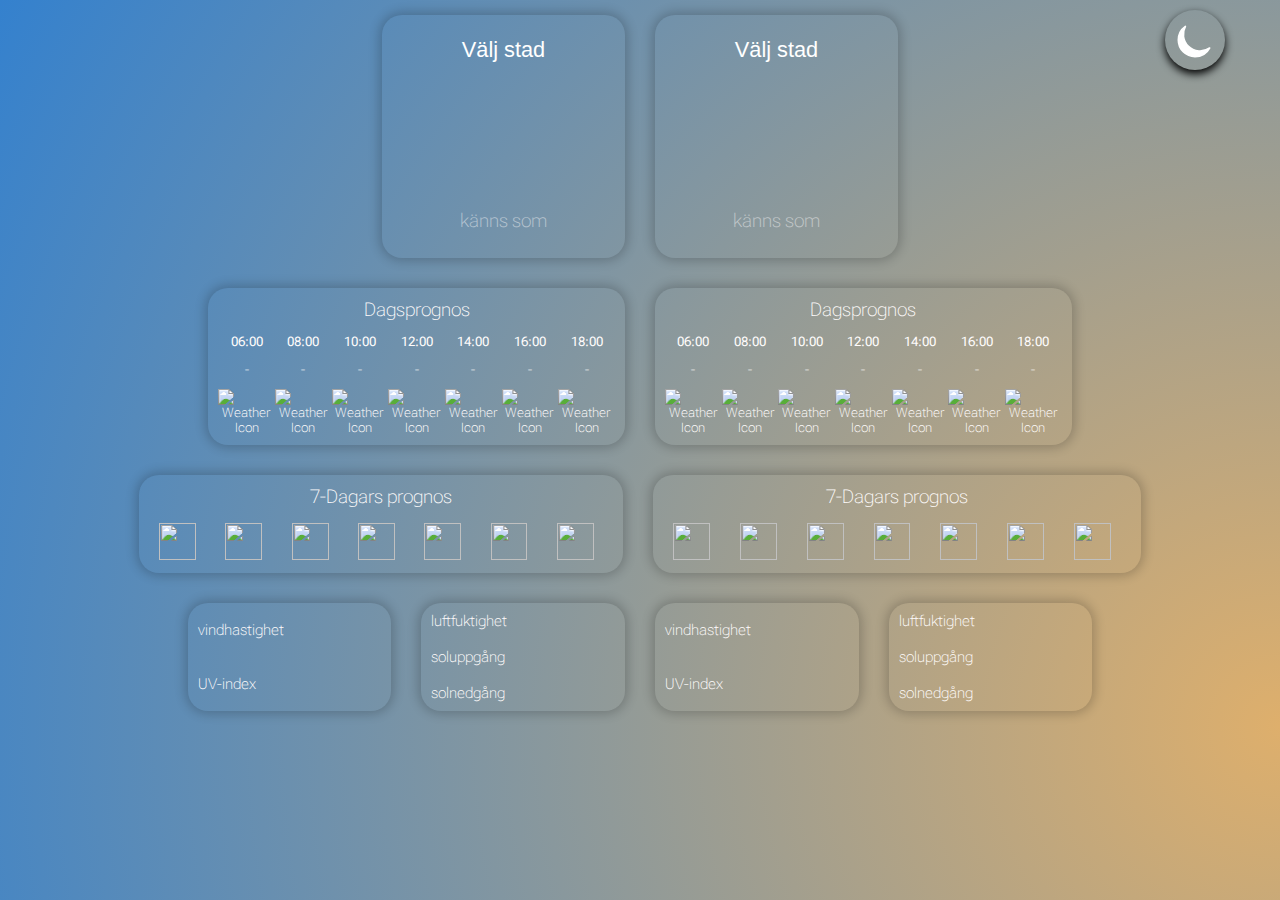
==== commit 88d49227: ""mergat tillm main"" ====
--- a/index.html
+++ b/index.html
@@ -13,7 +13,8 @@
     <link rel="stylesheet" href="style.css" />
   </head>
   <script src="api-features.js"></script>
-  <body>         
+  <body>
+         
       <div class="page-container">
         <div class="top-wrapper">
           <div class="top-container">
@@ -297,6 +298,7 @@
           </div>
         </div>
       </div>
+
     <script src="themeToggle.js"></script>
   </body>
 </html>
--- a/style.css
+++ b/style.css
@@ -13,17 +13,21 @@
     justify-content: center;
 }
 
+
 .weather-top-left, .weather-top-right {
     overflow: hidden;
-    height: 30vh;
+    height: 27vh;
     display: flex;
     align-items: center;
     justify-content: space-around;
     padding: 0;
-    width: 30vh;
+    width: 27vh;
     line-height: 0px;
     box-sizing: border-box;
-}
+    transition: transform 0.2s ease, box-shadow 0.5s ease;
+}
+
+
 .temperature-1, .temperature-2 {
     font-size: 6vw;
     font-weight: 400;
@@ -77,7 +81,7 @@
 .center-top-container > section
 {
     height: auto;
-    width: 30vw;
+    width: 31vw;
     justify-content: space-around;
     font-size: 1vw;
     flex-direction: column;
@@ -86,14 +90,12 @@
 
 .center-bottom-container > section {
     
-    
   font-size: 1vw;
   flex-direction: row;
   
 }
 .center-bottom-container
 {
-  /* max-width: fit-content; */
   display: flex;
   flex-direction: row;
   justify-content: center;
@@ -135,12 +137,6 @@
 .city2-day6-temp,
 .city2-day7-temp
 {
-    
-    /* flex-direction: column;
-    margin-top: 25px;
-    margin-right: 6px;
-    padding: 0;
-    padding-right: 22px; */
 
     flex-direction: column;
     margin-top: 25px;
@@ -150,10 +146,6 @@
     padding-left: 10px ;
 
 }
-
-
-
-
 
  
 .bottom-container-1,
@@ -171,17 +163,20 @@
     justify-content: space-around;
     padding-left: 10px;
 
+
 }
 
 body.light-theme {
-    background: radial-gradient(circle, #f0e38e, #698aab);
+    background: radial-gradient(circle, #deaf6c, #3481ce);
     background-size: 200% 200%;
-    animation: moveGradient 10s infinite alternate;
+    animation: moveGradient 25s infinite alternate;
     animation-iteration-count: infinite;
     transition: 2s;
-    color: black;
-}
-
+    color: rgb(255, 252, 252);
+}
+body.light-theme .city-dropdown{
+    color: white;
+}
 
 body.dark-theme {
     background: radial-gradient(circle, #434647, #04001f);
@@ -192,17 +187,6 @@
     color: rgba(255, 255, 255, 0.9);
 }
 
-    
-
-/* 
-body.dark-theme {
-    background: radial-gradient(circle, #0c1114, #031629);
-    background-size: 200% 200%;
-    animation: moveGradient 10s infinite alternate;
-    animation-iteration-count: infinite;
-    transition: 2s;
-}
- */
 @keyframes moveGradient {
     0% {
         background-position: 0% 50%;
@@ -214,48 +198,6 @@
         background-position: 0% 50%;
     }
 }
-
-
-
-header {
-    position: relative;
-    text-align: center;
-    background-color: rgba(255, 255, 255, 0.2);
-    overflow: hidden;
-    height: 7vh;
-    display: flex;
-    justify-content: center;
-    align-items: center;
-    padding: 10px;
-    }
-
-.header-text {
-    font-size: 7vh;
-    font-weight: 400;
-    color: #000;
-    line-height: 100%;
-    mix-blend-mode: overlay;
-    z-index: 2;
-}
-
-
- /* testar lite ny header
- header {
-    background-color: white;
-    text-align: center;
-    overflow: hidden;
-    height: 9vh;
-    display: flex;
-    justify-content: center;
-    align-items: center;
-}
-
-.header-text {
-    font-size: 7vh;
-    font-weight: 400;
-    
-}
-*/
 
 
 section {
@@ -263,7 +205,7 @@
     display: flex;
     justify-content: center;
     border-radius: 20px;
-    margin: 20px;
+    margin: 15px;
     padding: 0 40px; 
     flex-direction: column;
     -webkit-box-shadow:0px 0px 11px 3px rgba(0, 0, 0, 0.2);
@@ -271,16 +213,7 @@
     box-shadow: 0px 0px 11px 3px rgba(0, 0, 0, 0.2);
     width: 100%;
 }
-/* 
-footer {
-    margin-top: auto;
-    text-align: center;
-    padding: 10px;
-    background-color: rgba(255, 255, 255, 0.2);
-    height: 3vh;
-    justify-content: center;
-    align-items: center;
-} */
+
 h1, h2 {
     font-weight: 100;
     margin: 0px;
@@ -322,35 +255,31 @@
 .weather-top-left {
     align-items: flex-start;
     text-align: left;
-    width: 33vh;
-    height: 33vh;
 }
 
 .weather-top-right {
     align-items: flex-end; 
     text-align: right;
 }
-.top-container {
-    display: flex;
-    justify-content: center;
-    align-items: center;
-}
-
-.city-dropdown {
-    display: flex;
-    justify-content: center;
-    align-items: center;
-    font-size: 1.7vw;
-    padding: 10px;
+.city-dropdown{
+    width: 100%;
+    font-size: 1.7vw; 
+    padding: 10px 0;
+    text-align: center;
     appearance: none;
     border: none;
     background: transparent;
     outline: none;
     cursor: pointer;
-    text-align-last: center; 
-    text-align: center;
-    width: auto;
-    margin: 0 auto; 
+    margin-bottom: 30px;
+    transition: 0.2s;
+    padding-bottom: 30px;
+
+}
+
+.city-dropdown:hover{
+    transform: scale(1.1);
+    box-shadow: 0, 0, 12px, 12px rgb(0, 0, 0);
 }
 
 
@@ -414,9 +343,6 @@
     width: 2.3rem ;
     height: 2.3rem;
 }
-
-
-
 
 
 @media only screen and (max-width: 430px) {
@@ -479,6 +405,145 @@
         align-items: center;
         width: 100%;
         padding: 10px 0;
+    }
+
+    /* Layout för dagsprognosens kolumner */
+    .api-container-1, .api-container-2 {
+        display: flex;
+        flex-direction: column;
+        width: 90%;
+    }
+    .center-top-container {
+        align-items: center;   }
+    /* Anpassning för varje tidssektion i dagsprognosen */
+    .weather-column {
+        display: flex;
+        align-items: center;
+        justify-content: space-between;
+        width: 100%;
+        padding: 10px;
+        margin-bottom: 5px;
+        background-color: rgba(255, 255, 255, 0.1);
+        border-radius: 8px;
+        box-shadow: 0 1px 3px rgba(0, 0, 0, 0.2);
+        p {
+            font-size: 15px;
+        }
+    }
+    @media only screen and (max-width: 430px) {
+    /* Förhindrar sidledsskrollning för mobil */
+    body, .page-container {
+        overflow-x: hidden;
+        width: 100vw;
+        margin: 0;
+        padding: 0;
+    }
+
+    /* Anpassar toppsektionen för mobil */
+    .top-wrapper, .top-container {
+        flex-direction: row;
+        align-items: center;
+        justify-content: center;
+        width: 100%;
+        max-width: 100vw;
+    }
+
+    .weather-description-1, .weather-description-2 {
+        font-size: 4vw;
+    }
+
+    .feels-like-1, .feels-like-2 {
+        font-size: 4vw;
+        font-weight: 500;
+    }
+
+    /* Storlek och placering av toppsektionens lådor */
+    .weather-top-left, .weather-top-right {
+        width: 45%;
+        margin: 10px 5px;
+        padding: 5px;
+        text-align: center;
+    }
+
+    .temperature-1, .temperature-2 {
+        font-size: 6vw;
+        font-weight: 600;
+        padding: 5px;
+        color: #ffffff;
+    }
+
+    /* Justerar dropdown-stilen */
+    .city-dropdown {
+        font-size: 5vw;
+        padding: 5px;
+        width: 100%;
+        max-width: 100%;
+        text-align-last: center;
+        margin-bottom: 10px;
+        color: #ffffff;
+    }
+
+    /* Dagsprognos - Vertikal layout för mobil */
+    .daily-Forecast1, .daily-Forecast2 {
+@media only screen and (max-width: 430px) {
+    /* Förhindrar sidledsskrollning för mobil */
+    body, .page-container {
+        overflow-x: hidden;
+        width: 100vw;
+        margin: 0;
+        padding: 0;
+    }
+
+    /* Anpassar toppsektionen för mobil */
+    .top-wrapper, .top-container {
+        flex-direction: row;
+        align-items: center;
+        justify-content: center;
+        width: 100%;
+        max-width: 100vw;
+    }
+
+    .weather-description-1, .weather-description-2 {
+        font-size: 4vw;
+    }
+
+    .feels-like-1, .feels-like-2 {
+        font-size: 4vw;
+        font-weight: 500;
+    }
+
+    /* Storlek och placering av toppsektionens lådor */
+    .weather-top-left, .weather-top-right {
+        width: 45%;
+        margin: 10px 5px;
+        padding: 5px;
+        text-align: center;
+    }
+
+    .temperature-1, .temperature-2 {
+        font-size: 6vw;
+        font-weight: 600;
+        padding: 5px;
+        color: #ffffff;
+    }
+
+    /* Justerar dropdown-stilen */
+    .city-dropdown {
+        font-size: 5vw;
+        padding: 5px;
+        width: 100%;
+        max-width: 100%;
+        text-align-last: center;
+        margin-bottom: 10px;
+        color: #ffffff;
+    }
+
+    /* Dagsprognos - Vertikal layout för mobil */
+    .daily-Forecast1, .daily-Forecast2 {
+        width: 45%;
+        margin: 10px 5px;
+        padding: 5px;
+        text-align: center;
     }
 
     /* Layout för dagsprognosens kolumner */
@@ -602,4 +667,232 @@
         width: 30px;
         height: 30px;
     }
+}
+        
+        
+    }
+
+    /* Layout för dagsprognosens kolumner */
+    .api-container-1, .api-container-2 {
+        display: flex;
+        flex-direction: column;
+        width: 90%;
+    }
+
+    /* Anpassning för varje tidssektion i dagsprognosen */
+    .weather-column {
+        display: flex;
+        align-items: center;
+        justify-content: space-between;
+        width: 100%;
+        padding: 10px;
+        margin-bottom: 5px;
+        background-color: rgba(255, 255, 255, 0.1);
+        border-radius: 8px;
+        box-shadow: 0 1px 3px rgba(0, 0, 0, 0.2);
+    }
+
+    .weather-column strong p {
+        margin: 0;
+        font-size: 4vw;
+    }
+
+    .weather-icon-style {
+        width: 25px;
+        height: 25px;
+        margin: 0 10px;
+    }
+
+    .temperature {
+        font-size: 4vw;
+    }
+
+    /* 7-dagarsprognos i två kolumner för mobil */
+    .week-1-content, .week-2-content {
+        display: grid;
+        grid-template-columns: 1fr 1fr;
+        gap: 8px;
+        width: 100%;
+        padding: 10px;
+    }
+
+    /* Anpassning av 7-dagarsprognosens enskilda lådor */
+    .city1-day1-temp, .city2-day1-temp,
+    .city1-day2-temp, .city2-day2-temp,
+    .city1-day3-temp, .city2-day3-temp,
+    .city1-day4-temp, .city2-day4-temp,
+    .city1-day5-temp, .city2-day5-temp,
+    .city1-day6-temp, .city2-day6-temp,
+    .city1-day7-temp, .city2-day7-temp {
+        width: 90%;
+        font-size: 3.5vw;
+        text-align: center;
+        padding: 6px 4px;
+        box-shadow: 0 2px 5px rgba(0, 0, 0, 0.15);
+        border-radius: 8px;
+        background-color: rgba(255, 255, 255, 0.1);
+        margin: 0 auto;
+    }
+
+    /* Anpassning för bottensektionen i mobilvy */
+    .bottom-container-1, .bottom-container-2 {
+        flex-direction: column;
+        align-items: center;
+        width: 100%;
+        padding: 5px 0;
+    }
+
+    .bottom-container-1 > section, .bottom-container-2 > section {
+        width: 90%;
+        font-size: 3vw;
+        text-align: center;
+        padding: 5px;
+        margin-bottom: 10px;
+        background-color: rgba(255, 255, 255, 0.1);
+        border-radius: 8px;
+    }
+
+    .daily-Forecast1 h2, .daily-Forecast2 h2 {
+        font-size: 4vw;
+        font-weight: 600;
+        color: #ffffff;
+        margin-bottom: 10px;
+        text-align: center;
+    }
+
+    .api-container-1 .weather-column, .api-container-2 .weather-column {
+        display: flex;
+        justify-content: center;
+        align-items: center;
+        padding: 8px;
+        margin: 5px auto;
+        max-width: 85%;
+    }
+
+    .week-temp-1, .week-temp-2 {
+        font-size: 4vw;
+        font-weight: 600;
+        color: #ffffff;
+        margin-bottom: 10px;
+        text-align: center;
+        white-space: nowrap;
+        margin-top: -5px;
+    }
+
+    .button-style {
+        background: none;
+        border: none;
+        cursor: pointer;
+        padding: 3px;
+        position: absolute;
+        right: 10px;
+        top: 5px;
+    }
+
+    .button-style > img {
+        width: 30px;
+        height: 30px;
+    }
+}   
+    .weather-column strong p {
+        margin: 0;
+        font-size: 4vw;
+    }
+
+    .weather-icon-style {
+        width: 25px;
+        height: 25px;
+        margin: 0 10px;
+    }
+
+    .temperature {
+        font-size: 4vw;
+    }
+
+    /* 7-dagarsprognos i två kolumner för mobil */
+    .week-1-content, .week-2-content {
+        display: grid;
+        grid-template-columns: 1fr 1fr;
+        gap: 8px;
+        width: 100%;
+        padding: 10px;
+    }
+
+    /* Anpassning av 7-dagarsprognosens enskilda lådor */
+    .city1-day1-temp, .city2-day1-temp,
+    .city1-day2-temp, .city2-day2-temp,
+    .city1-day3-temp, .city2-day3-temp,
+    .city1-day4-temp, .city2-day4-temp,
+    .city1-day5-temp, .city2-day5-temp,
+    .city1-day6-temp, .city2-day6-temp,
+    .city1-day7-temp, .city2-day7-temp {
+        width: 90%;
+        font-size: 3.5vw;
+        text-align: center;
+        padding: 6px 4px;
+        box-shadow: 0 2px 5px rgba(0, 0, 0, 0.15);
+        border-radius: 8px;
+        background-color: rgba(255, 255, 255, 0.1);
+        margin: 0 auto;
+    }
+
+    /* Anpassning för bottensektionen i mobilvy */
+    .bottom-container-1, .bottom-container-2 {
+        flex-direction: column;
+        align-items: center;
+        width: 100%;
+        padding: 5px 0;
+    }
+
+    .bottom-container-1 > section, .bottom-container-2 > section {
+        width: 90%;
+        font-size: 3vw;
+        text-align: center;
+        padding: 5px;
+        margin-bottom: 10px;
+        background-color: rgba(255, 255, 255, 0.1);
+        border-radius: 8px;
+    }
+
+    .daily-Forecast1 h2, .daily-Forecast2 h2 {
+        font-size: 4vw;
+        font-weight: 600;
+        color: #ffffff;
+        margin-bottom: 10px;
+        text-align: center;
+    }
+
+    .api-container-1 .weather-column, .api-container-2 .weather-column {
+        display: flex;
+        justify-content: center;
+        align-items: center;
+        padding: 8px;
+        margin: 5px auto;
+        max-width: 85%;
+    }
+
+    .week-temp-1, .week-temp-2 {
+        font-size: 4vw;
+        font-weight: 600;
+        color: #ffffff;
+        margin-bottom: 10px;
+        text-align: center;
+        white-space: nowrap;
+        margin-top: -5px;
+    }
+
+    .button-style {
+        background: none;
+        border: none;
+        cursor: pointer;
+        padding: 3px;
+        position: absolute;
+        right: 10px;
+        top: 5px;
+    }
+
+    .button-style > img {
+        width: 30px;
+        height: 30px;
+    }
 }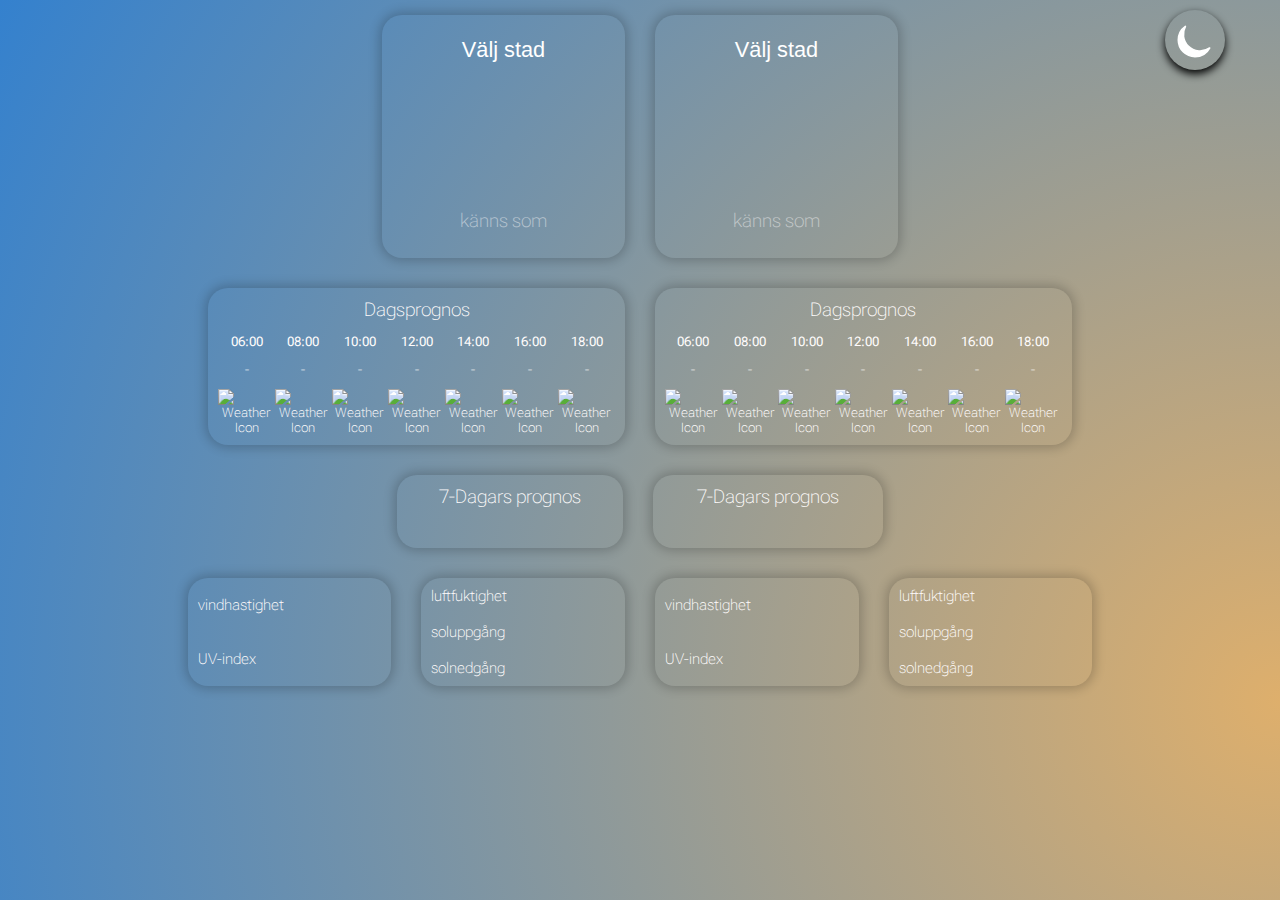
==== commit 0f616fd6: "mergade och löste merge-conflicts ändrade färg på dropdown-valen." ====
--- a/index.html
+++ b/index.html
@@ -14,7 +14,6 @@
   </head>
   <script src="api-features.js"></script>
   <body>
-         
       <div class="page-container">
         <div class="top-wrapper">
           <div class="top-container">
@@ -298,7 +297,6 @@
           </div>
         </div>
       </div>
-
     <script src="themeToggle.js"></script>
   </body>
 </html>
--- a/style.css
+++ b/style.css
@@ -6,14 +6,11 @@
     box-sizing: border-box;
     text-align: center;
 }
-
 .top-container, .center-top-container, .center-bottom-container, .bottom-container {
     display: flex;
     flex-direction: row;
     justify-content: center;
 }
-
-
 .weather-top-left, .weather-top-right {
     overflow: hidden;
     height: 27vh;
@@ -26,8 +23,6 @@
     box-sizing: border-box;
     transition: transform 0.2s ease, box-shadow 0.5s ease;
 }
-
-
 .temperature-1, .temperature-2 {
     font-size: 6vw;
     font-weight: 400;
@@ -45,15 +40,12 @@
     font-size: 3.5vw;
     padding-top: 30px;
 }
-
-
 .top-wrapper {
     display: flex;
     flex-direction: column;
     justify-content: center;
     align-items: center;
 }
-
 .button-style
 {
     background: none;
@@ -65,19 +57,16 @@
     top: 5px;
     
 }
-
 .button-style > img{
     width: 60px;
     height: 60px;   
-}
-    
+}   
 .api-container-1, .api-container-2{
     display: flex;
     flex-direction: row;
     justify-content: space-around;
     
 }
-
 .center-top-container > section
 {
     height: auto;
@@ -87,7 +76,6 @@
     flex-direction: column;
     padding: 10px;
 }
-
 .center-bottom-container > section {
     
   font-size: 1vw;
@@ -102,8 +90,6 @@
  
   
 }
-
-
 .week-temp-1 
 {
  align-self: self-start;
@@ -125,10 +111,6 @@
     padding-right: 5px;
     padding-left: 10px ;
 }
-
-
-
-
 .city2-day1-temp,
 .city2-day2-temp,
 .city2-day3-temp,
@@ -137,23 +119,18 @@
 .city2-day6-temp,
 .city2-day7-temp
 {
-
     flex-direction: column;
     margin-top: 25px;
     margin-right: 15px;
     padding: 0;
     padding-right: 5px;
     padding-left: 10px ;
-
-}
-
- 
+}
 .bottom-container-1,
 .bottom-container-2 {
     display: flex;
     flex-direction: row;
 }
-
 .bottom-container-1 > section,
 .bottom-container-2 > section {
     text-align: start;
@@ -162,10 +139,7 @@
     height: 12vh;
     justify-content: space-around;
     padding-left: 10px;
-
-
-}
-
+}
 body.light-theme {
     background: radial-gradient(circle, #deaf6c, #3481ce);
     background-size: 200% 200%;
@@ -177,7 +151,9 @@
 body.light-theme .city-dropdown{
     color: white;
 }
-
+body.light-theme .city-dropdown option {
+    color: #333;
+}
 body.dark-theme {
     background: radial-gradient(circle, #434647, #04001f);
     background-size: 200% 200%;
@@ -186,7 +162,6 @@
     transition: 2s;
     color: rgba(255, 255, 255, 0.9);
 }
-
 @keyframes moveGradient {
     0% {
         background-position: 0% 50%;
@@ -198,8 +173,6 @@
         background-position: 0% 50%;
     }
 }
-
-
 section {
     border: none;
     display: flex;
@@ -213,14 +186,10 @@
     box-shadow: 0px 0px 11px 3px rgba(0, 0, 0, 0.2);
     width: 100%;
 }
-
 h1, h2 {
     font-weight: 100;
-    margin: 0px;
-}
-
-
-
+    margin: 0;
+}
 .icon
 {
     width: 75px;
@@ -228,7 +197,6 @@
     border-radius: 300px;
     transition: 0.3s;
 }
-
 .icon:hover
 {
     transform: scale(1.15); 
@@ -250,13 +218,10 @@
     font-weight: bold;
     color: #333;
 }
-
-
 .weather-top-left {
     align-items: flex-start;
     text-align: left;
 }
-
 .weather-top-right {
     align-items: flex-end; 
     text-align: right;
@@ -276,18 +241,14 @@
     padding-bottom: 30px;
 
 }
-
 .city-dropdown:hover{
     transform: scale(1.1);
     box-shadow: 0, 0, 12px, 12px rgb(0, 0, 0);
 }
-
-
 .light-theme .city-dropdown
 {
     color: #333;
 }
-
 .dark-theme .city-dropdown
 {
     color: #ffffff;
@@ -301,32 +262,16 @@
 .daily-Forecast2{
     flex-direction: row;
 }
-.week-temp-1
+.week-temp-1, .week-temp-2
 {
   position: absolute;
-  
-
-}
-.week-temp-2
-{
-  position: absolute;
-  
-}
-
-
-.week-1-content
+}
+.week-1-content, .week-2-content
 {
     max-width: fit-content;
     padding: 10px;
 }
-.week-2-content
-{
- max-width: fit-content;
- padding: 10px;
-}
-
 .description-container1, .weather-description-2{
-   
     display: flex;
     align-self: center;
     max-width: fit-content;
@@ -337,14 +282,11 @@
     align-self: center;
     font-size: 1.5vw;
 }
-
 .weather-icon-style
 {
-    width: 2.3rem ;
-    height: 2.3rem;
-}
-
-
+    width: 2.3vw;
+    height: auto;
+}
 @media only screen and (max-width: 430px) {
     /* Förhindrar sidledsskrollning för mobil */
     body, .page-container {
@@ -353,7 +295,6 @@
         margin: 0;
         padding: 0;
     }
-
     /* Anpassar toppsektionen för mobil */
     .top-wrapper, .top-container {
         flex-direction: row;
@@ -362,16 +303,13 @@
         width: 100%;
         max-width: 100vw;
     }
-
     .weather-description-1, .weather-description-2 {
         font-size: 4vw;
     }
-
     .feels-like-1, .feels-like-2 {
         font-size: 4vw;
         font-weight: 500;
     }
-
     /* Storlek och placering av toppsektionens lådor */
     .weather-top-left, .weather-top-right {
         width: 45%;
@@ -379,14 +317,12 @@
         padding: 5px;
         text-align: center;
     }
-
     .temperature-1, .temperature-2 {
         font-size: 6vw;
         font-weight: 600;
         padding: 5px;
         color: #ffffff;
     }
-
     /* Justerar dropdown-stilen */
     .city-dropdown {
         font-size: 5vw;
@@ -397,7 +333,9 @@
         margin-bottom: 10px;
         color: #ffffff;
     }
-
+    .center-top-container > section {
+        width: 39%;
+    }
     /* Dagsprognos - Vertikal layout för mobil */
     .daily-Forecast1, .daily-Forecast2 {
         display: flex;
@@ -405,16 +343,21 @@
         align-items: center;
         width: 100%;
         padding: 10px 0;
-    }
-
+        margin-left: 5px;
+        margin-right: 5px;
+        p {
+            font-size: 15px;
+            font-weight: bold;
+            margin-left: 5px;
+            color: white;
+        }
+    }
     /* Layout för dagsprognosens kolumner */
     .api-container-1, .api-container-2 {
         display: flex;
         flex-direction: column;
         width: 90%;
     }
-    .center-top-container {
-        align-items: center;   }
     /* Anpassning för varje tidssektion i dagsprognosen */
     .weather-column {
         display: flex;
@@ -426,161 +369,19 @@
         background-color: rgba(255, 255, 255, 0.1);
         border-radius: 8px;
         box-shadow: 0 1px 3px rgba(0, 0, 0, 0.2);
-        p {
-            font-size: 15px;
-        }
-    }
-    @media only screen and (max-width: 430px) {
-    /* Förhindrar sidledsskrollning för mobil */
-    body, .page-container {
-        overflow-x: hidden;
-        width: 100vw;
-        margin: 0;
-        padding: 0;
-    }
-
-    /* Anpassar toppsektionen för mobil */
-    .top-wrapper, .top-container {
-        flex-direction: row;
-        align-items: center;
-        justify-content: center;
-        width: 100%;
-        max-width: 100vw;
-    }
-
-    .weather-description-1, .weather-description-2 {
-        font-size: 4vw;
-    }
-
-    .feels-like-1, .feels-like-2 {
-        font-size: 4vw;
-        font-weight: 500;
-    }
-
-    /* Storlek och placering av toppsektionens lådor */
-    .weather-top-left, .weather-top-right {
-        width: 45%;
-        margin: 10px 5px;
-        padding: 5px;
-        text-align: center;
-    }
-
-    .temperature-1, .temperature-2 {
-        font-size: 6vw;
-        font-weight: 600;
-        padding: 5px;
-        color: #ffffff;
-    }
-
-    /* Justerar dropdown-stilen */
-    .city-dropdown {
-        font-size: 5vw;
-        padding: 5px;
-        width: 100%;
-        max-width: 100%;
-        text-align-last: center;
-        margin-bottom: 10px;
-        color: #ffffff;
-    }
-
-    /* Dagsprognos - Vertikal layout för mobil */
-    .daily-Forecast1, .daily-Forecast2 {
-@media only screen and (max-width: 430px) {
-    /* Förhindrar sidledsskrollning för mobil */
-    body, .page-container {
-        overflow-x: hidden;
-        width: 100vw;
-        margin: 0;
-        padding: 0;
-    }
-
-    /* Anpassar toppsektionen för mobil */
-    .top-wrapper, .top-container {
-        flex-direction: row;
-        align-items: center;
-        justify-content: center;
-        width: 100%;
-        max-width: 100vw;
-    }
-
-    .weather-description-1, .weather-description-2 {
-        font-size: 4vw;
-    }
-
-    .feels-like-1, .feels-like-2 {
-        font-size: 4vw;
-        font-weight: 500;
-    }
-
-    /* Storlek och placering av toppsektionens lådor */
-    .weather-top-left, .weather-top-right {
-        width: 45%;
-        margin: 10px 5px;
-        padding: 5px;
-        text-align: center;
-    }
-
-    .temperature-1, .temperature-2 {
-        font-size: 6vw;
-        font-weight: 600;
-        padding: 5px;
-        color: #ffffff;
-    }
-
-    /* Justerar dropdown-stilen */
-    .city-dropdown {
-        font-size: 5vw;
-        padding: 5px;
-        width: 100%;
-        max-width: 100%;
-        text-align-last: center;
-        margin-bottom: 10px;
-        color: #ffffff;
-    }
-
-    /* Dagsprognos - Vertikal layout för mobil */
-    .daily-Forecast1, .daily-Forecast2 {
-        width: 45%;
-        margin: 10px 5px;
-        padding: 5px;
-        text-align: center;
-    }
-
-    /* Layout för dagsprognosens kolumner */
-    .api-container-1, .api-container-2 {
-        display: flex;
-        flex-direction: column;
-        width: 90%;
-    }
-
-    /* Anpassning för varje tidssektion i dagsprognosen */
-    .weather-column {
-        display: flex;
-        align-items: center;
-        justify-content: space-between;
-        width: 100%;
-        padding: 10px;
-        margin-bottom: 5px;
-        background-color: rgba(255, 255, 255, 0.1);
-        border-radius: 8px;
-        box-shadow: 0 1px 3px rgba(0, 0, 0, 0.2);
-    }
-
+    }
     .weather-column strong p {
         margin: 0;
         font-size: 4vw;
     }
-
     .weather-icon-style {
         width: 25px;
         height: 25px;
         margin: 0 10px;
     }
-
     .temperature {
         font-size: 4vw;
     }
-
     /* 7-dagarsprognos i två kolumner för mobil */
     .week-1-content, .week-2-content {
         display: grid;
@@ -589,7 +390,6 @@
         width: 100%;
         padding: 10px;
     }
-
     /* Anpassning av 7-dagarsprognosens enskilda lådor */
     .city1-day1-temp, .city2-day1-temp,
     .city1-day2-temp, .city2-day2-temp,
@@ -667,11 +467,8 @@
         width: 30px;
         height: 30px;
     }
-}
+
         
-        
-    }
-
     /* Layout för dagsprognosens kolumner */
     .api-container-1, .api-container-2 {
         display: flex;
@@ -793,31 +590,26 @@
         width: 30px;
         height: 30px;
     }
-}   
     .weather-column strong p {
         margin: 0;
         font-size: 4vw;
     }
-
     .weather-icon-style {
         width: 25px;
         height: 25px;
         margin: 0 10px;
     }
-
     .temperature {
         font-size: 4vw;
     }
-
     /* 7-dagarsprognos i två kolumner för mobil */
     .week-1-content, .week-2-content {
         display: grid;
         grid-template-columns: 1fr 1fr;
         gap: 8px;
-        width: 100%;
-        padding: 10px;
-    }
-
+
+
+    }
     /* Anpassning av 7-dagarsprognosens enskilda lådor */
     .city1-day1-temp, .city2-day1-temp,
     .city1-day2-temp, .city2-day2-temp,
@@ -829,7 +621,7 @@
         width: 90%;
         font-size: 3.5vw;
         text-align: center;
-        padding: 6px 4px;
+        padding: 12px 8px;
         box-shadow: 0 2px 5px rgba(0, 0, 0, 0.15);
         border-radius: 8px;
         background-color: rgba(255, 255, 255, 0.1);
@@ -843,7 +635,6 @@
         width: 100%;
         padding: 5px 0;
     }
-
     .bottom-container-1 > section, .bottom-container-2 > section {
         width: 90%;
         font-size: 3vw;
@@ -853,7 +644,6 @@
         background-color: rgba(255, 255, 255, 0.1);
         border-radius: 8px;
     }
-
     .daily-Forecast1 h2, .daily-Forecast2 h2 {
         font-size: 4vw;
         font-weight: 600;
@@ -861,7 +651,6 @@
         margin-bottom: 10px;
         text-align: center;
     }
-
     .api-container-1 .weather-column, .api-container-2 .weather-column {
         display: flex;
         justify-content: center;
@@ -870,7 +659,13 @@
         margin: 5px auto;
         max-width: 85%;
     }
-
+    .week-1-content, .week-2-content {
+        padding-left: 30px;
+        padding-right: 30px;
+        padding-top: 40px;
+        margin: 8px;
+        
+    }
     .week-temp-1, .week-temp-2 {
         font-size: 4vw;
         font-weight: 600;
@@ -878,9 +673,8 @@
         margin-bottom: 10px;
         text-align: center;
         white-space: nowrap;
-        margin-top: -5px;
-    }
-
+        margin-top: -30px;
+    }
     .button-style {
         background: none;
         border: none;
@@ -890,7 +684,6 @@
         right: 10px;
         top: 5px;
     }
-
     .button-style > img {
         width: 30px;
         height: 30px;
